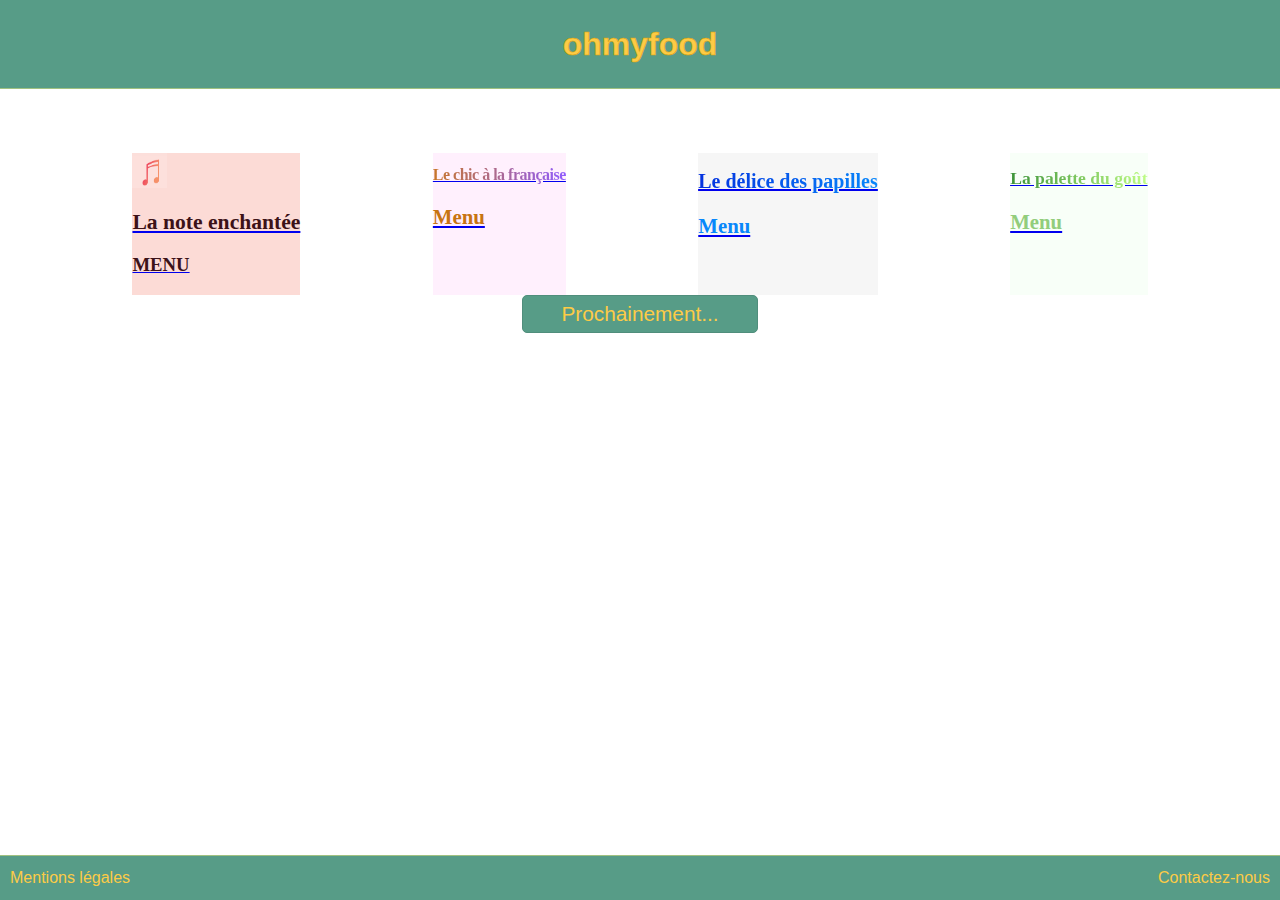
==== index.html @ 07c2ff70 "first step" ====
<!DOCTYPE html>
<html lang="fr">
    <head>
        <meta charset="UTF-8">
        <meta name="viewport" content="width=device-width, initial-scale=1.0">
        <link type="text/css" rel="stylesheet" href="sass/style.css">
        
        <link href="https://stackpath.bootstrapcdn.com/font-awesome/4.7.0/css/font-awesome.min.css" rel="stylesheet" integrity="sha384-wvfXpqpZZVQGK6TAh5PVlGOfQNHSoD2xbE+QkPxCAFlNEevoEH3Sl0sibVcOQVnN" crossorigin="anonymous">
    <link href="https://fonts.googleapis.com/css2?family=Roboto:wght@300&display=swap" rel="stylesheet">
        <link rel="icon" type="image/png" href="img/favicon.png"/>
        <title>ohmyfood</title>
    </head>
    <body>
         <!-- Header -->
        <header>
            <h1><a href="index.html">ohmyfood</a></h1>
        </header>
        <!-- Contenu de la page -->
        <main>
        <section class="menus">
             <!--   menu1   -->
            <article class="menu-la-note-enchantee">
                <a href="menu1.html">
                    <div class="informations">
                        <img src="img/menu.png" alt="Une note de musique">
                        <h2>La note enchantée</h2>
                        <h3>MENU</h3>
                    </div>
                </a>
            </article>
             <!--   menu2  -->
            <article class="menu-le-chic-a-la-francaise">
                <a href="menu2.html">
                    <div class="informations">
                        <h2>Le chic à la française</h2>
                        <h3>Menu</h3>
                    </div>
                </a>
            </article>
             <!--   menu3   -->
            <article class="menu-le-delice-des-papilles">
                <a href="menu3.html">
                    <div class="informations">
                        <h2>Le délice des papilles</h2>
                        <h3>Menu</h3>
                    </div>
                </a>
            </article>
             <!--   menu4   -->
            <article class="menu-la-palette-du-gout">
                <a href="menu4.html">
                    <div class="informations">
                        <h2>La palette du goût</h2>
                        <h3>Menu</h3>
                    </div>
                </a>
            </article>
        </section>
          <!--   prochainement  -->
        <section class="prochainement">
            <button>Prochainement<span id="span1">.</span><span id="span2">.</span><span id="span3">.</span></button>
        </section>
    </main>
     <!--   footer   -->
    <footer>
        <a href="mentions.html" target="_blank">Mentions légales</a>
        <a href="mailto:meriem@ohmyfood.com">Contactez-nous</a>
    </footer>
</body>
---- sass/style.css ----
@charset "UTF-8";
body {
  margin: 0;
  height: 100%;
}

header, footer {
  font-family: Helvetica;
  background-color: #579c87;
  color: #fdcb46;
}

header h1 {
  font-family: Helvetica;
  text-align: center;
  margin: 0;
  padding: 2% 0 2% 0;
  border-bottom: 0.5px solid #a1c181;
}

header h1 a {
  text-decoration: none;
  color: #fdcb46;
  -webkit-text-stroke: 0.5px;
  -webkit-text-stroke-color: #dba002;
}

/*menu page */
.menus {
  display: -webkit-box;
  display: -ms-flexbox;
  display: flex;
  -ms-flex-wrap: wrap;
      flex-wrap: wrap;
  -webkit-box-pack: space-evenly;
      -ms-flex-pack: space-evenly;
          justify-content: space-evenly;
  padding-top: 5%;
  margin: auto;
}

.menus .menu {
  width: 300px;
  height: 400px;
  position: relative;
  text-align: center;
  margin-bottom: 8%;
  -webkit-box-shadow: 0px 0px 8px 6px #e8e8e8;
          box-shadow: 0px 0px 8px 6px #e8e8e8;
}

.menus .menu a {
  text-decoration: none;
}

.menus .menu a .informations {
  width: 300px;
  height: 400px;
  font-size: 115%;
  -webkit-transition-property: opacity, -webkit-transform;
  transition-property: opacity, -webkit-transform;
  transition-property: transform, opacity;
  transition-property: transform, opacity, -webkit-transform;
  -webkit-transition-duration: 500ms;
          transition-duration: 500ms;
  -webkit-transition-delay: 700ms;
          transition-delay: 700ms;
  -webkit-transition-timing-function: linear;
          transition-timing-function: linear;
}

.menus .menu a .informations:hover {
  -webkit-transform: scale(1.3);
          transform: scale(1.3);
  opacity: 0.5;
}

.menus .menu a .informations h2, .menus .menu a .informations h3 {
  position: absolute;
  -webkit-transform: translateY(-50%);
          transform: translateY(-50%);
  width: 100%;
}

.menus .menu a .informations img {
  position: relative;
}

.menus .menu-la-note-enchantee {
  background-color: #fcdbd6;
}

.menus .menu-la-note-enchantee img {
  top: 32%;
  width: 35px;
  height: 35px;
}

.menus .menu-la-note-enchantee h2 {
  top: 42%;
  font-family: 'devonshire';
  font-size: 135%;
  color: #3c1218;
}

.menus .menu-la-note-enchantee h3 {
  top: 52%;
  font-family: 'segoe';
  color: #3c1218;
}

.menus .menu-le-chic-a-la-francaise {
  background-color: #fff0fd;
}

.menus .menu-le-chic-a-la-francaise h2 {
  top: 38%;
  font-family: 'croissant';
  font-size: 100%;
  color: #c77529;
  letter-spacing: -0.5px;
  background: -webkit-gradient(linear, left top, right top, from(#c77529), to(#8f5bfe));
  background: linear-gradient(to right, #c77529 0%, #8f5bfe 100%);
  -webkit-background-clip: text;
  -webkit-text-fill-color: transparent;
}

.menus .menu-le-chic-a-la-francaise h3 {
  top: 49%;
  font-size: 130%;
  font-family: 'charissil';
  color: #c77412;
}

.menus .menu-le-delice-des-papilles {
  background-color: #f6f6f6;
}

.menus .menu-le-delice-des-papilles h2 {
  top: 37%;
  font-family: 'parisienne';
  font-size: 125%;
  color: #0431df;
  background: -webkit-gradient(linear, left top, right top, from(#0431df), to(#0887fb));
  background: linear-gradient(to right, #0431df 0%, #0887fb 100%);
  -webkit-background-clip: text;
  -webkit-text-fill-color: transparent;
}

.menus .menu-le-delice-des-papilles h3 {
  top: 50%;
  font-size: 130%;
  font-family: 'comics';
  color: #0887fb;
}

.menus .menu-la-palette-du-gout {
  background-color: #f8fff8;
}

.menus .menu-la-palette-du-gout h2 {
  top: 37%;
  font-family: 'kaushan';
  font-size: 110%;
  color: #3d9339;
  background: -webkit-gradient(linear, left top, right top, from(#3d9339), to(#c0fd87));
  background: linear-gradient(to right, #3d9339 0%, #c0fd87 100%);
  -webkit-background-clip: text;
  -webkit-text-fill-color: transparent;
}

.menus .menu-la-palette-du-gout h3 {
  font-size: 130%;
  top: 50%;
  font-family: 'comics';
  color: #92cd7c;
}

.prochainement {
  text-align: center;
  margin-bottom: 8%;
}

.prochainement button {
  font-family: Helvetica;
  font-size: 130%;
  color: #fdcb46;
  background-color: #579c87;
  border-radius: 5px 5px 5px 5px;
  border: 0.5px solid #508e7c;
  padding: 0.5% 3% 0.5% 3%;
}

.prochainement button #span1 {
  -webkit-animation: apparition 1500ms infinite;
          animation: apparition 1500ms infinite;
}

.prochainement button #span2 {
  -webkit-animation: apparition 1600ms infinite;
          animation: apparition 1600ms infinite;
}

.prochainement button #span3 {
  -webkit-animation: apparition 1700ms infinite;
          animation: apparition 1700ms infinite;
}

@-webkit-keyframes apparition {
  0% {
    opacity: 0;
  }
  100% {
    opacity: 1;
  }
}

@keyframes apparition {
  0% {
    opacity: 0;
  }
  100% {
    opacity: 1;
  }
}

footer {
  position: fixed;
  left: 0;
  bottom: 0;
  width: 100%;
  display: -webkit-box;
  display: -ms-flexbox;
  display: flex;
  -webkit-box-pack: justify;
      -ms-flex-pack: justify;
          justify-content: space-between;
  border-top: 0.5px solid #a1c181;
}

footer a {
  margin-left: 10px;
  margin-right: 10px;
  margin: 1%;
  text-decoration: none;
  text-align: center;
  color: #fdcb46;
  display: inline-block;
  -webkit-animation: wiggle 1500ms infinite;
          animation: wiggle 1500ms infinite;
}

@-webkit-keyframes wiggle {
  0% {
    -webkit-transform: rotate(0deg);
            transform: rotate(0deg);
  }
  25% {
    -webkit-transform: rotate(4deg);
            transform: rotate(4deg);
  }
  50% {
    -webkit-transform: rotate(-4deg);
            transform: rotate(-4deg);
  }
  100% {
    -webkit-transform: rotate(0deg);
            transform: rotate(0deg);
  }
}

@keyframes wiggle {
  0% {
    -webkit-transform: rotate(0deg);
            transform: rotate(0deg);
  }
  25% {
    -webkit-transform: rotate(4deg);
            transform: rotate(4deg);
  }
  50% {
    -webkit-transform: rotate(-4deg);
            transform: rotate(-4deg);
  }
  100% {
    -webkit-transform: rotate(0deg);
            transform: rotate(0deg);
  }
}

.title {
  text-align: center;
  font-family: Helvetica;
  font-size: 155%;
}

/* les menus */
.menu {
  width: 650px;
  height: 100%;
  margin: auto;
  margin-bottom: 8%;
  padding-bottom: 5%;
  -webkit-box-shadow: 0px 0px 8px 6px #e8e8e8;
  box-shadow: 0px 0px 8px 6px #e8e8e8;
}

.menu .restaurant, .menu .titre, .menu .plat {
  display: -webkit-box;
  display: -ms-flexbox;
  display: flex;
  -webkit-box-align: center;
      -ms-flex-align: center;
          align-items: center;
}

.menu .restaurant {
  -webkit-box-orient: vertical;
  -webkit-box-direction: normal;
      -ms-flex-direction: column;
          flex-direction: column;
  -webkit-box-align: center;
      -ms-flex-align: center;
          align-items: center;
  font-weight: lighter;
}

.menu .restaurant h2 {
  font-weight: lighter;
  padding: 4% 0 4% 0;
  -webkit-margin-after: 0;
          margin-block-end: 0;
  text-align: center;
}

.menu .titre {
  -webkit-box-align: center;
      -ms-flex-align: center;
          align-items: center;
  -webkit-box-pack: justify;
      -ms-flex-pack: justify;
          justify-content: space-between;
  width: 90%;
  margin: auto;
}

.menu .titre h3 {
  background: linear-gradient(to top, rgba(0, 0, 0, 0.5) 0%, rgba(0, 0, 0, 0.5) 4px, transparent 5px) no-repeat;
  background-size: 0% 100%;
  -webkit-transition: background-size 1000ms 700ms ease-out;
  transition: background-size 1000ms 700ms ease-out;
  text-align: center;
}

.menu .titre h3:hover {
  background-size: 100% 100%;
}

.menu .titre .ligne {
  width: 150px;
}

.menu .plat {
  font-size: 105%;
  -webkit-box-orient: horizontal;
  -webkit-box-direction: normal;
      -ms-flex-direction: row;
          flex-direction: row;
  line-height: 1;
  width: 80%;
  margin: auto;
  -webkit-box-pack: justify;
      -ms-flex-pack: justify;
          justify-content: space-between;
  -webkit-box-align: baseline;
      -ms-flex-align: baseline;
          align-items: baseline;
}

.menu .plat .prix {
  font-weight: bold;
}

footer {
  position: fixed;
  left: 0;
  bottom: 0;
  width: 100%;
  display: -webkit-box;
  display: -ms-flexbox;
  display: flex;
  -webkit-box-pack: justify;
      -ms-flex-pack: justify;
          justify-content: space-between;
  background-color: #579c87;
  border-top: 0.5px solid #a1c181;
}

footer a {
  -webkit-margin-start: 10px;
          margin-inline-start: 10px;
  -webkit-margin-end: 10px;
          margin-inline-end: 10px;
  text-decoration: none;
  text-align: center;
  color: #fdcb46;
  display: inline-block;
  -webkit-animation: wiggle 1500ms infinite;
          animation: wiggle 1500ms infinite;
}

@keyframes wiggle {
  0% {
    -webkit-transform: rotate(0deg);
            transform: rotate(0deg);
  }
  25% {
    -webkit-transform: rotate(4deg);
            transform: rotate(4deg);
  }
  50% {
    -webkit-transform: rotate(-4deg);
            transform: rotate(-4deg);
  }
  100% {
    -webkit-transform: rotate(0deg);
            transform: rotate(0deg);
  }
}

/* Menu "La note enchantée" */
.menu-la-note-enchantee {
  color: #3d1319;
  background-color: #fcdfdb;
}

.restaurant-la-note-enchantee {
  padding-top: 5%;
  text-align: center;
}

.restaurant-informations-la-note-enchantee {
  font-family: 'devonshire';
  margin-top: 5px;
  font-size: 250%;
  -webkit-margin-after: 0;
          margin-block-end: 0;
}

.h3-la-note-enchantee {
  font-family: 'comics';
}

.plat-la-note-enchantee {
  font-family: "comics";
}

img {
  width: 50px;
  height: 50px;
}

#signature {
  display: -webkit-box;
  display: -ms-flexbox;
  display: flex;
  -webkit-box-align: center;
      -ms-flex-align: center;
          align-items: center;
  -webkit-box-pack: center;
      -ms-flex-pack: center;
          justify-content: center;
  padding: 1%;
}

#signature p {
  font-family: 'devonshire';
  font-size: 150%;
  padding-left: 2%;
}

/* Menu "Le chic à la française" */
.menu-le-chic-a-la-francaise {
  background-color: #fff5fe;
}

.le-chic-a-la-francaise {
  font-family: 'croissant';
  font-size: 200%;
  color: #c77529;
  background: -webkit-gradient(linear, left top, right top, from(#c77529), to(#8f5bfe));
  background: linear-gradient(to right, #c77529 0%, #8f5bfe 100%);
  -webkit-background-clip: text;
  -webkit-text-fill-color: transparent;
}

.entrees-le-chic-a-la-francaise, .repas-le-chic-a-la-francaise, .desserts-le-chic-a-la-francaise {
  padding-bottom: 5%;
}

.h3-le-chic-a-la-francaise, .plat-le-chic-a-la-francaise {
  font-family: 'cultura';
}

.entrees-le-chic-a-la-francaise {
  color: #ce782d;
}

.repas-le-chic-a-la-francaise {
  color: #a86698;
}

.desserts-le-chic-a-la-francaise {
  color: #6b56a3;
}
/*# sourceMappingURL=style.css.map */
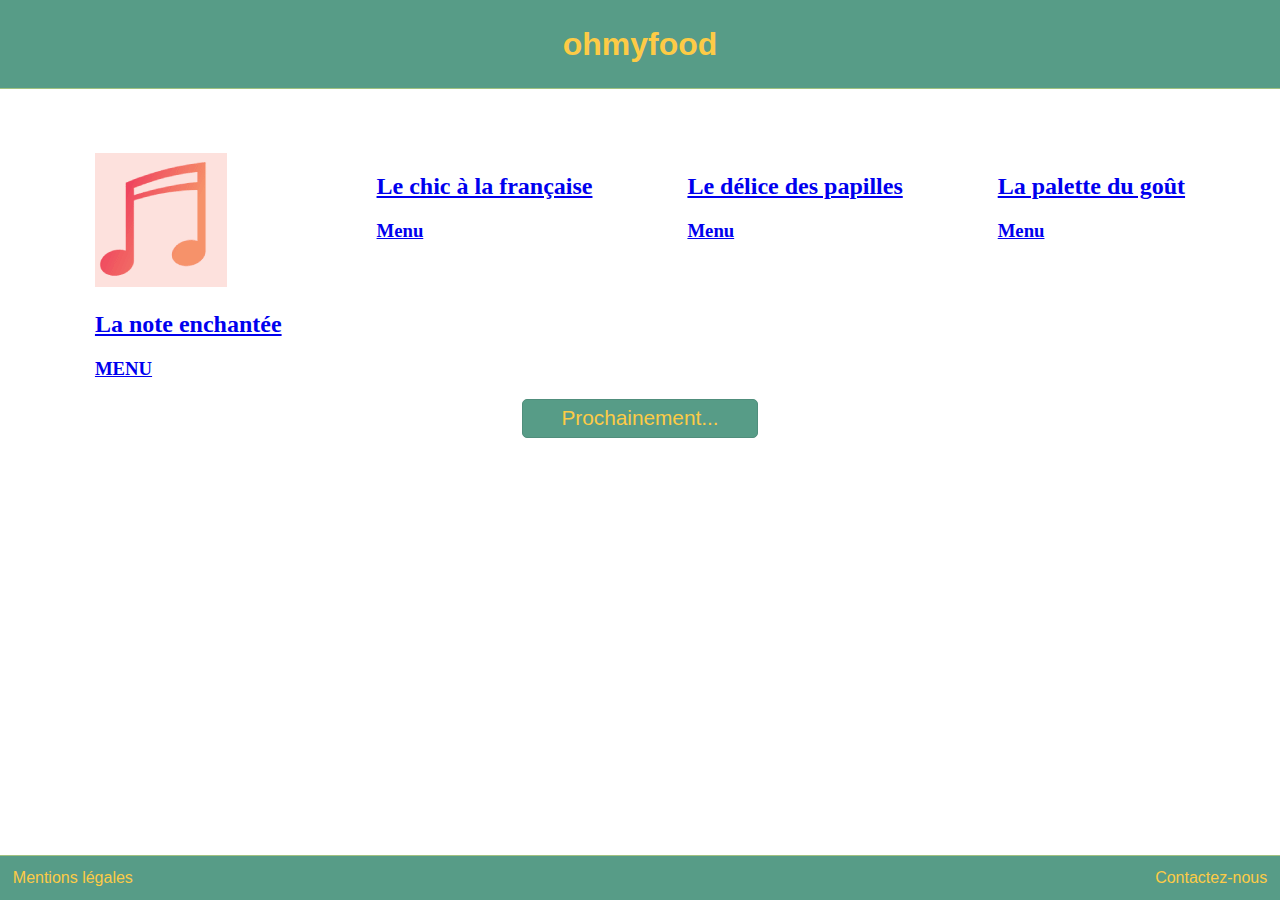
==== commit 5f77685c: "modification general" ====
--- a/index.html
+++ b/index.html
@@ -6,10 +6,13 @@
         <link type="text/css" rel="stylesheet" href="sass/style.css">
         
         <link href="https://stackpath.bootstrapcdn.com/font-awesome/4.7.0/css/font-awesome.min.css" rel="stylesheet" integrity="sha384-wvfXpqpZZVQGK6TAh5PVlGOfQNHSoD2xbE+QkPxCAFlNEevoEH3Sl0sibVcOQVnN" crossorigin="anonymous">
-    <link href="https://fonts.googleapis.com/css2?family=Roboto:wght@300&display=swap" rel="stylesheet">
+        <link href="https://fonts.googleapis.com/css2?family=Roboto:wght@300&display=swap" rel="stylesheet">
+        
         <link rel="icon" type="image/png" href="img/favicon.png"/>
+
         <title>ohmyfood</title>
     </head>
+
     <body>
          <!-- Header -->
         <header>
@@ -17,49 +20,50 @@
         </header>
         <!-- Contenu de la page -->
         <main>
-        <section class="menus">
+        <div class="container">
              <!--   menu1   -->
-            <article class="menu-la-note-enchantee">
+            <section class="carte-menu-la-note-enchantee">
                 <a href="menu1.html">
-                    <div class="informations">
-                        <img src="img/menu.png" alt="Une note de musique">
+                    <div class="container-menu-contenu">
+                        <img src="img/note.png" alt="Une note de musique">
                         <h2>La note enchantée</h2>
                         <h3>MENU</h3>
                     </div>
                 </a>
-            </article>
+            </section>
              <!--   menu2  -->
-            <article class="menu-le-chic-a-la-francaise">
+            <section class="carte-menu-le-chic-a-la-francaise">
                 <a href="menu2.html">
-                    <div class="informations">
+                    <div class="container-menu-contenu">
                         <h2>Le chic à la française</h2>
                         <h3>Menu</h3>
                     </div>
                 </a>
-            </article>
+            </section>
              <!--   menu3   -->
-            <article class="menu-le-delice-des-papilles">
+            <section class="carte-menu-le-delice-des-papilles">
                 <a href="menu3.html">
-                    <div class="informations">
+                    <div class="container-menu-contenu">
                         <h2>Le délice des papilles</h2>
                         <h3>Menu</h3>
                     </div>
                 </a>
-            </article>
+            </section>
              <!--   menu4   -->
-            <article class="menu-la-palette-du-gout">
+            <section class="carte-menu-la-palette-du-gout">
                 <a href="menu4.html">
-                    <div class="informations">
+                    <div class="container-menu-contenu">
                         <h2>La palette du goût</h2>
                         <h3>Menu</h3>
                     </div>
                 </a>
-            </article>
-        </section>
+            </section>
+        </div>
+        
           <!--   prochainement  -->
-        <section class="prochainement">
+        <div class="prochainement">
             <button>Prochainement<span id="span1">.</span><span id="span2">.</span><span id="span3">.</span></button>
-        </section>
+        </div>
     </main>
      <!--   footer   -->
     <footer>
--- a/sass/style.css
+++ b/sass/style.css
@@ -1,4 +1,3 @@
-@charset "UTF-8";
 body {
   margin: 0;
   height: 100%;
@@ -21,12 +20,9 @@
 header h1 a {
   text-decoration: none;
   color: #fdcb46;
-  -webkit-text-stroke: 0.5px;
-  -webkit-text-stroke-color: #dba002;
-}
-
-/*menu page */
-.menus {
+}
+
+.container {
   display: -webkit-box;
   display: -ms-flexbox;
   display: flex;
@@ -39,7 +35,7 @@
   margin: auto;
 }
 
-.menus .menu {
+.container .carte-menu {
   width: 300px;
   height: 400px;
   position: relative;
@@ -49,11 +45,11 @@
           box-shadow: 0px 0px 8px 6px #e8e8e8;
 }
 
-.menus .menu a {
+.container .carte-menu a {
   text-decoration: none;
 }
 
-.menus .menu a .informations {
+.container .carte-menu a .container-menu-contenu {
   width: 300px;
   height: 400px;
   font-size: 115%;
@@ -69,51 +65,51 @@
           transition-timing-function: linear;
 }
 
-.menus .menu a .informations:hover {
+.container .carte-menu a .container-menu-contenu:hover {
   -webkit-transform: scale(1.3);
           transform: scale(1.3);
   opacity: 0.5;
 }
 
-.menus .menu a .informations h2, .menus .menu a .informations h3 {
+.container .carte-menu a .container-menu-contenu h2, .container .carte-menu a .container-menu-contenu h3 {
   position: absolute;
   -webkit-transform: translateY(-50%);
           transform: translateY(-50%);
   width: 100%;
 }
 
-.menus .menu a .informations img {
+.container .carte-menu a .container-menu-contenu img {
   position: relative;
 }
 
-.menus .menu-la-note-enchantee {
+.container .la-note-enchantee {
   background-color: #fcdbd6;
 }
 
-.menus .menu-la-note-enchantee img {
+.container .la-note-enchantee img {
   top: 32%;
   width: 35px;
   height: 35px;
 }
 
-.menus .menu-la-note-enchantee h2 {
+.container .la-note-enchantee h2 {
   top: 42%;
   font-family: 'devonshire';
   font-size: 135%;
   color: #3c1218;
 }
 
-.menus .menu-la-note-enchantee h3 {
+.container .la-note-enchantee h3 {
   top: 52%;
   font-family: 'segoe';
   color: #3c1218;
 }
 
-.menus .menu-le-chic-a-la-francaise {
+.container .le-chic-a-la-francaise {
   background-color: #fff0fd;
 }
 
-.menus .menu-le-chic-a-la-francaise h2 {
+.container .le-chic-a-la-francaise h2 {
   top: 38%;
   font-family: 'croissant';
   font-size: 100%;
@@ -125,18 +121,18 @@
   -webkit-text-fill-color: transparent;
 }
 
-.menus .menu-le-chic-a-la-francaise h3 {
+.container .le-chic-a-la-francaise h3 {
   top: 49%;
   font-size: 130%;
   font-family: 'charissil';
   color: #c77412;
 }
 
-.menus .menu-le-delice-des-papilles {
+.container .le-delice-des-papilles {
   background-color: #f6f6f6;
 }
 
-.menus .menu-le-delice-des-papilles h2 {
+.container .le-delice-des-papilles h2 {
   top: 37%;
   font-family: 'parisienne';
   font-size: 125%;
@@ -147,18 +143,18 @@
   -webkit-text-fill-color: transparent;
 }
 
-.menus .menu-le-delice-des-papilles h3 {
+.container .le-delice-des-papilles h3 {
   top: 50%;
   font-size: 130%;
   font-family: 'comics';
   color: #0887fb;
 }
 
-.menus .menu-la-palette-du-gout {
+.container .la-palette-du-gout {
   background-color: #f8fff8;
 }
 
-.menus .menu-la-palette-du-gout h2 {
+.container .la-palette-du-gout h2 {
   top: 37%;
   font-family: 'kaushan';
   font-size: 110%;
@@ -169,7 +165,7 @@
   -webkit-text-fill-color: transparent;
 }
 
-.menus .menu-la-palette-du-gout h3 {
+.container .la-palette-du-gout h3 {
   font-size: 130%;
   top: 50%;
   font-family: 'comics';
@@ -288,229 +284,75 @@
   }
 }
 
-.title {
-  text-align: center;
-  font-family: Helvetica;
-  font-size: 155%;
-}
-
-/* les menus */
-.menu {
-  width: 650px;
-  height: 100%;
-  margin: auto;
-  margin-bottom: 8%;
-  padding-bottom: 5%;
-  -webkit-box-shadow: 0px 0px 8px 6px #e8e8e8;
-  box-shadow: 0px 0px 8px 6px #e8e8e8;
-}
-
-.menu .restaurant, .menu .titre, .menu .plat {
-  display: -webkit-box;
-  display: -ms-flexbox;
-  display: flex;
-  -webkit-box-align: center;
-      -ms-flex-align: center;
-          align-items: center;
-}
-
-.menu .restaurant {
-  -webkit-box-orient: vertical;
-  -webkit-box-direction: normal;
-      -ms-flex-direction: column;
-          flex-direction: column;
-  -webkit-box-align: center;
-      -ms-flex-align: center;
-          align-items: center;
-  font-weight: lighter;
-}
-
-.menu .restaurant h2 {
-  font-weight: lighter;
-  padding: 4% 0 4% 0;
-  -webkit-margin-after: 0;
-          margin-block-end: 0;
-  text-align: center;
-}
-
-.menu .titre {
-  -webkit-box-align: center;
-      -ms-flex-align: center;
-          align-items: center;
-  -webkit-box-pack: justify;
-      -ms-flex-pack: justify;
-          justify-content: space-between;
-  width: 90%;
-  margin: auto;
-}
-
-.menu .titre h3 {
-  background: linear-gradient(to top, rgba(0, 0, 0, 0.5) 0%, rgba(0, 0, 0, 0.5) 4px, transparent 5px) no-repeat;
-  background-size: 0% 100%;
-  -webkit-transition: background-size 1000ms 700ms ease-out;
-  transition: background-size 1000ms 700ms ease-out;
-  text-align: center;
-}
-
-.menu .titre h3:hover {
-  background-size: 100% 100%;
-}
-
-.menu .titre .ligne {
-  width: 150px;
-}
-
-.menu .plat {
-  font-size: 105%;
-  -webkit-box-orient: horizontal;
-  -webkit-box-direction: normal;
-      -ms-flex-direction: row;
-          flex-direction: row;
-  line-height: 1;
-  width: 80%;
-  margin: auto;
-  -webkit-box-pack: justify;
-      -ms-flex-pack: justify;
-          justify-content: space-between;
-  -webkit-box-align: baseline;
-      -ms-flex-align: baseline;
-          align-items: baseline;
-}
-
-.menu .plat .prix {
-  font-weight: bold;
-}
-
-footer {
-  position: fixed;
-  left: 0;
-  bottom: 0;
-  width: 100%;
-  display: -webkit-box;
-  display: -ms-flexbox;
-  display: flex;
-  -webkit-box-pack: justify;
-      -ms-flex-pack: justify;
-          justify-content: space-between;
-  background-color: #579c87;
-  border-top: 0.5px solid #a1c181;
-}
-
-footer a {
-  -webkit-margin-start: 10px;
-          margin-inline-start: 10px;
-  -webkit-margin-end: 10px;
-          margin-inline-end: 10px;
-  text-decoration: none;
-  text-align: center;
-  color: #fdcb46;
-  display: inline-block;
-  -webkit-animation: wiggle 1500ms infinite;
-          animation: wiggle 1500ms infinite;
-}
-
-@keyframes wiggle {
-  0% {
-    -webkit-transform: rotate(0deg);
-            transform: rotate(0deg);
-  }
-  25% {
-    -webkit-transform: rotate(4deg);
-            transform: rotate(4deg);
-  }
-  50% {
-    -webkit-transform: rotate(-4deg);
-            transform: rotate(-4deg);
-  }
-  100% {
-    -webkit-transform: rotate(0deg);
-            transform: rotate(0deg);
-  }
-}
-
-/* Menu "La note enchantée" */
-.menu-la-note-enchantee {
-  color: #3d1319;
-  background-color: #fcdfdb;
-}
-
-.restaurant-la-note-enchantee {
-  padding-top: 5%;
-  text-align: center;
-}
-
-.restaurant-informations-la-note-enchantee {
+@media (min-width: 1100px) and (max-width: 1250px) {
+  .container {
+    width: 60%;
+  }
+  .prochainement {
+    margin-bottom: 10%;
+  }
+}
+
+@media (max-width: 1109px) {
+  .container {
+    width: 80%;
+  }
+  .prochainement {
+    margin-bottom: 10%;
+  }
+}
+
+@media (max-width: 750px) {
+  .container {
+    width: 50%;
+  }
+  .prochainement {
+    margin-bottom: 10%;
+  }
+  .container-carte-menu-la-note-enchantee, .container-carte-menu-le-chic-a-la-francaise, .container-carte-menu-le-delice-des-papilles, .container-carte-menu-la-palette-du-gout {
+    margin: 7% 0 7% 0;
+  }
+}
+
+@font-face {
   font-family: 'devonshire';
-  margin-top: 5px;
-  font-size: 250%;
-  -webkit-margin-after: 0;
-          margin-block-end: 0;
-}
-
-.h3-la-note-enchantee {
+  src: url("../fonts/devonshire/Fonts/devonshire-regular-webfont.woff") format("woff");
+  src: url("../fonts/devonshire/Fonts/devonshire-regular-webfont.woff2") format("woff2");
+}
+
+@font-face {
+  font-family: 'croissant';
+  src: url("../fonts/croissant/Fonts/croissantone-regular-webfont.woff") format("woff");
+  src: url("../fonts/croissant/Fonts/croissantone-regular-webfont.woff2") format("woff2");
+}
+
+@font-face {
+  font-family: 'kaushan';
+  src: url("../fonts/kaushan/Fonts/kaushanscript-regular-webfont.woff") format("woff");
+  src: url("../fonts/kaushan/Fonts/kaushanscript-regular-webfont.woff2") format("woff2");
+}
+
+@font-face {
+  font-family: 'parisienne';
+  src: url("../fonts/parisienne/parisienne-regular-webfont.woff") format("woff");
+  src: url("../fonts/parisienne/parisienne-regular-webfont.woff2") format("woff2");
+}
+
+@font-face {
+  font-family: 'charissil';
+  src: url("../fonts/charissil/Fonts/charissil-b-webfont.woff") format("woff");
+  src: url("../fonts/charissil/Fonts/charissil-b-webfont.woff2") format("woff2");
+}
+
+@font-face {
   font-family: 'comics';
-}
-
-.plat-la-note-enchantee {
-  font-family: "comics";
-}
-
-img {
-  width: 50px;
-  height: 50px;
-}
-
-#signature {
-  display: -webkit-box;
-  display: -ms-flexbox;
-  display: flex;
-  -webkit-box-align: center;
-      -ms-flex-align: center;
-          align-items: center;
-  -webkit-box-pack: center;
-      -ms-flex-pack: center;
-          justify-content: center;
-  padding: 1%;
-}
-
-#signature p {
-  font-family: 'devonshire';
-  font-size: 150%;
-  padding-left: 2%;
-}
-
-/* Menu "Le chic à la française" */
-.menu-le-chic-a-la-francaise {
-  background-color: #fff5fe;
-}
-
-.le-chic-a-la-francaise {
-  font-family: 'croissant';
-  font-size: 200%;
-  color: #c77529;
-  background: -webkit-gradient(linear, left top, right top, from(#c77529), to(#8f5bfe));
-  background: linear-gradient(to right, #c77529 0%, #8f5bfe 100%);
-  -webkit-background-clip: text;
-  -webkit-text-fill-color: transparent;
-}
-
-.entrees-le-chic-a-la-francaise, .repas-le-chic-a-la-francaise, .desserts-le-chic-a-la-francaise {
-  padding-bottom: 5%;
-}
-
-.h3-le-chic-a-la-francaise, .plat-le-chic-a-la-francaise {
-  font-family: 'cultura';
-}
-
-.entrees-le-chic-a-la-francaise {
-  color: #ce782d;
-}
-
-.repas-le-chic-a-la-francaise {
-  color: #a86698;
-}
-
-.desserts-le-chic-a-la-francaise {
-  color: #6b56a3;
+  src: url("../fonts/comics/Fonts/typo_comics_light_demo-webfont.woff") format("woff");
+  src: url("../fonts/comics/Fonts/typo_comics_light_demo-webfont.woff2") format("woff2");
+}
+
+@font-face {
+  font-family: 'segoe';
+  src: url("../fonts/segoe/segoe.woff") format("woff");
+  src: url("../fonts/segoe/segoe.woff2") format("woff2");
 }
 /*# sourceMappingURL=style.css.map */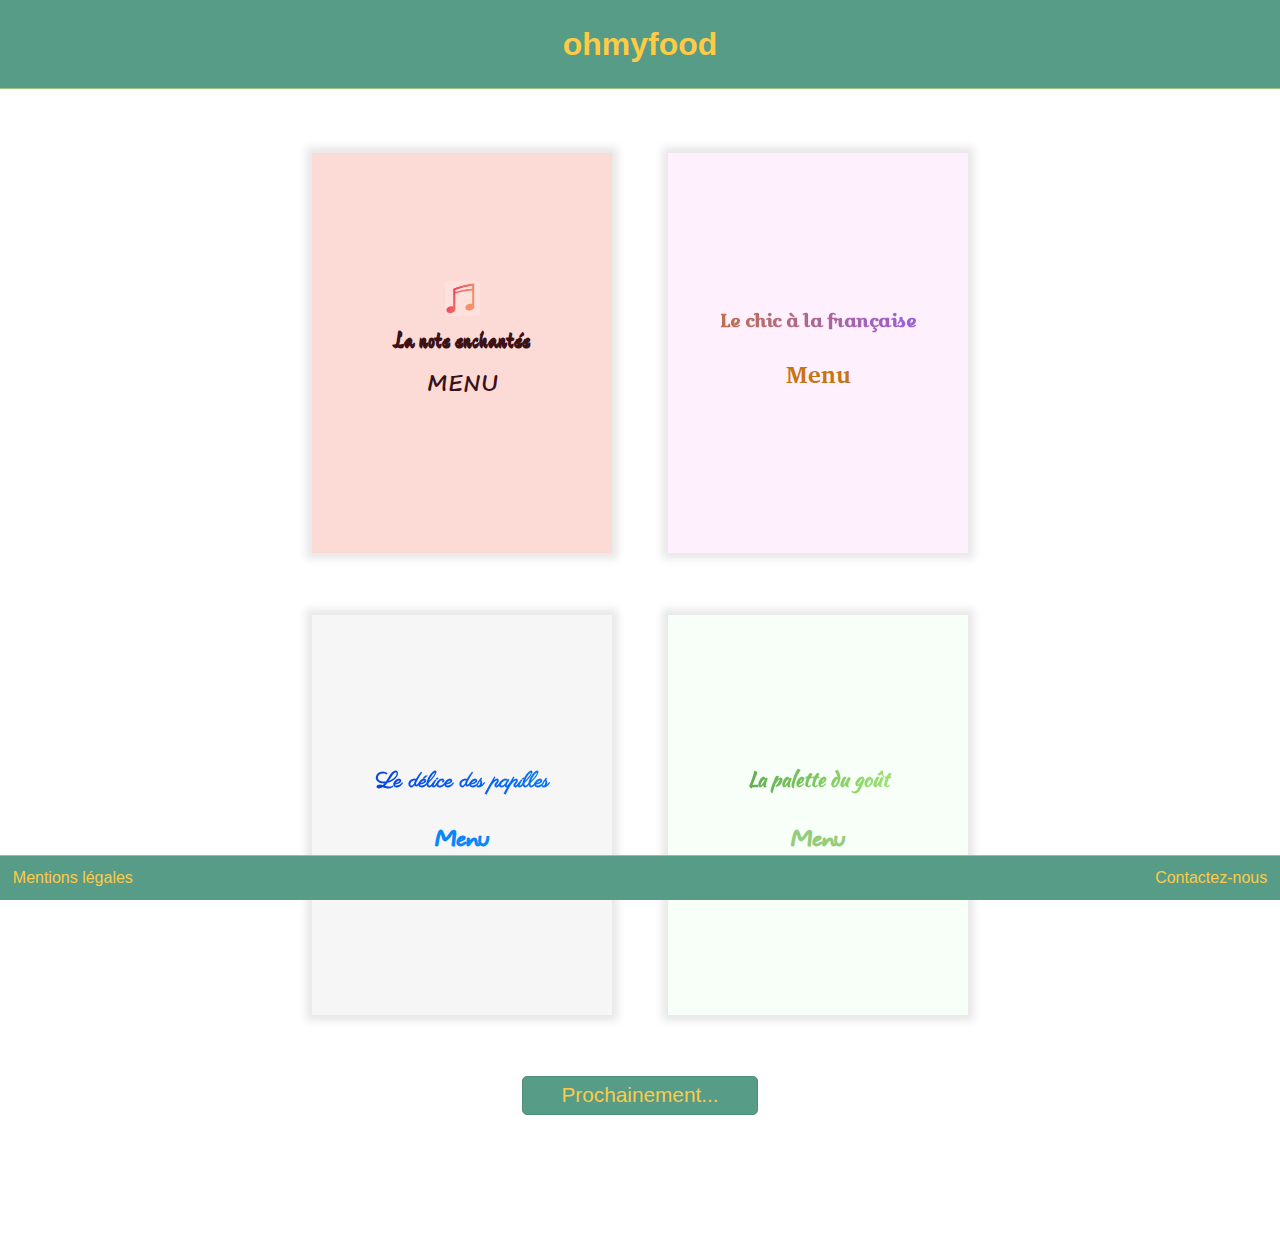
==== commit 05aa87d0: "mise en page HTML&CSS" ====
--- a/index.html
+++ b/index.html
@@ -4,11 +4,7 @@
         <meta charset="UTF-8">
         <meta name="viewport" content="width=device-width, initial-scale=1.0">
         <link type="text/css" rel="stylesheet" href="sass/style.css">
-        
-        <link href="https://stackpath.bootstrapcdn.com/font-awesome/4.7.0/css/font-awesome.min.css" rel="stylesheet" integrity="sha384-wvfXpqpZZVQGK6TAh5PVlGOfQNHSoD2xbE+QkPxCAFlNEevoEH3Sl0sibVcOQVnN" crossorigin="anonymous">
-        <link href="https://fonts.googleapis.com/css2?family=Roboto:wght@300&display=swap" rel="stylesheet">
-        
-        <link rel="icon" type="image/png" href="img/favicon.png"/>
+         <link rel="icon" type="image/png" href="img/favicon.png"/>
 
         <title>ohmyfood</title>
     </head>
@@ -22,7 +18,7 @@
         <main>
         <div class="container">
              <!--   menu1   -->
-            <section class="carte-menu-la-note-enchantee">
+            <section class="carte-menu la-note-enchantee">
                 <a href="menu1.html">
                     <div class="container-menu-contenu">
                         <img src="img/note.png" alt="Une note de musique">
@@ -32,7 +28,7 @@
                 </a>
             </section>
              <!--   menu2  -->
-            <section class="carte-menu-le-chic-a-la-francaise">
+            <section class="carte-menu le-chic-a-la-francaise">
                 <a href="menu2.html">
                     <div class="container-menu-contenu">
                         <h2>Le chic à la française</h2>
@@ -41,7 +37,7 @@
                 </a>
             </section>
              <!--   menu3   -->
-            <section class="carte-menu-le-delice-des-papilles">
+            <section class="carte-menu le-delice-des-papilles">
                 <a href="menu3.html">
                     <div class="container-menu-contenu">
                         <h2>Le délice des papilles</h2>
@@ -50,7 +46,7 @@
                 </a>
             </section>
              <!--   menu4   -->
-            <section class="carte-menu-la-palette-du-gout">
+            <section class="carte-menu la-palette-du-gout">
                 <a href="menu4.html">
                     <div class="container-menu-contenu">
                         <h2>La palette du goût</h2>
--- a/sass/style.css
+++ b/sass/style.css
@@ -284,7 +284,7 @@
   }
 }
 
-@media (min-width: 1100px) and (max-width: 1250px) {
+@media (min-width: 1100px) and (max-width: 3000px) {
   .container {
     width: 60%;
   }
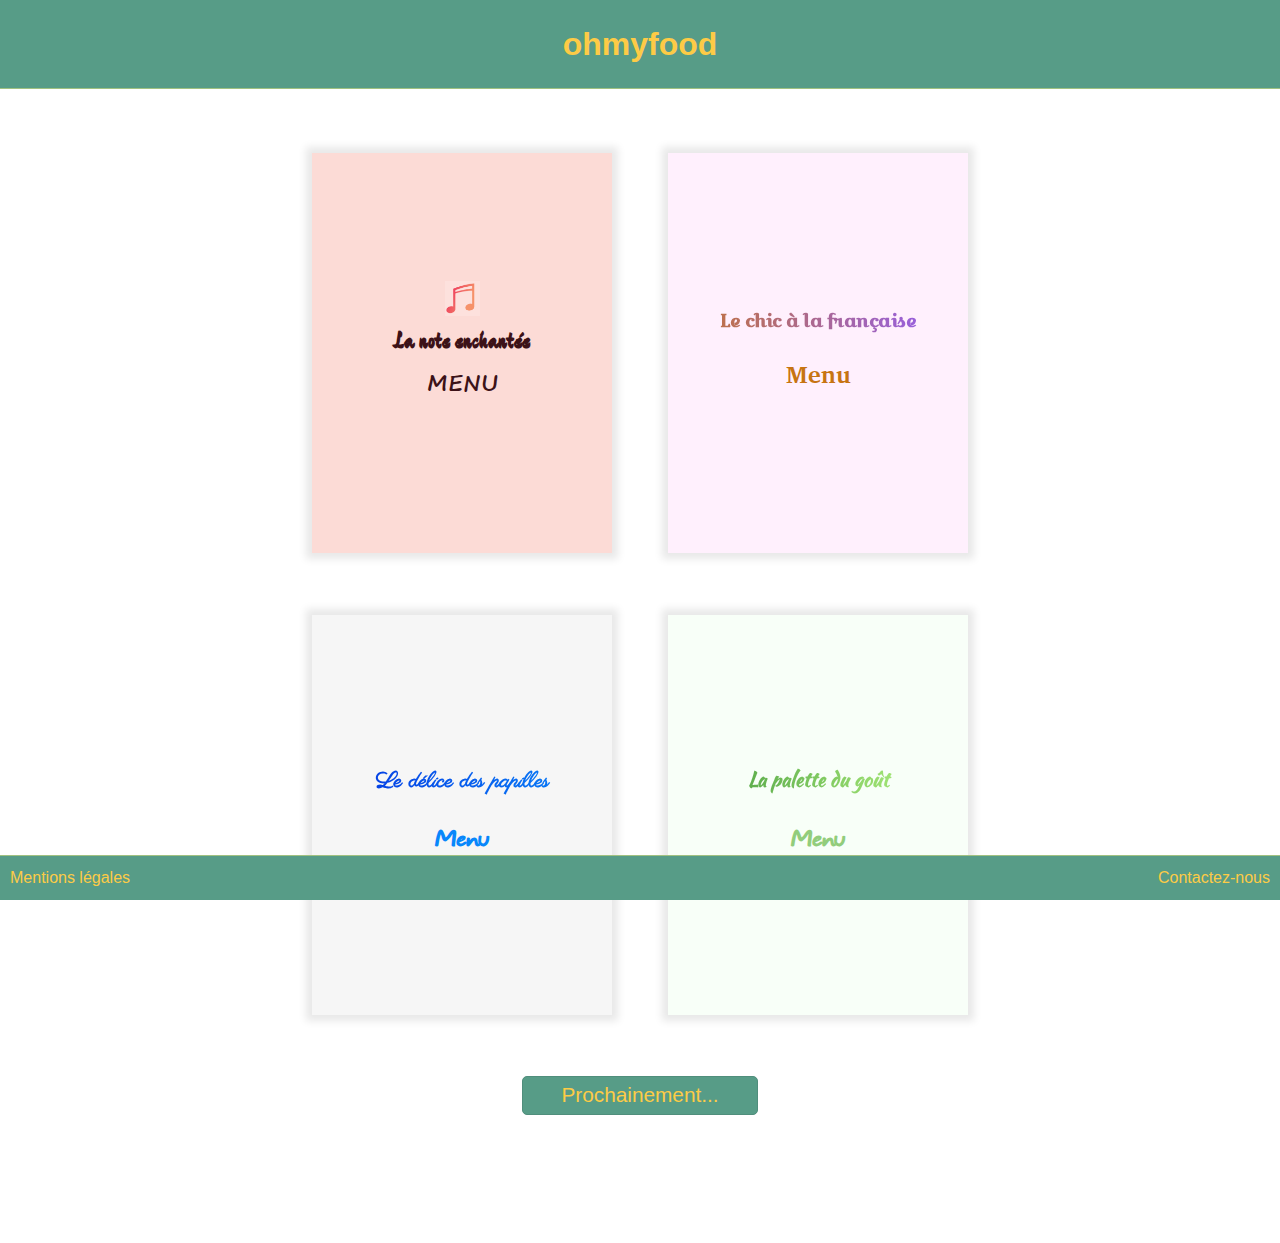
==== commit eab3326f: "organisation scss" ====
--- a/index.html
+++ b/index.html
@@ -3,7 +3,7 @@
     <head>
         <meta charset="UTF-8">
         <meta name="viewport" content="width=device-width, initial-scale=1.0">
-        <link type="text/css" rel="stylesheet" href="sass/style.css">
+        <link type="text/css" rel="stylesheet" href="sass/menu.css">
          <link rel="icon" type="image/png" href="img/favicon.png"/>
 
         <title>ohmyfood</title>
--- a/sass/menu.css
+++ b/sass/menu.css
@@ -0,0 +1,699 @@
+@charset "UTF-8";
+body {
+  margin: 0;
+  height: 100%;
+}
+
+header, footer {
+  font-family: Helvetica;
+  background-color: #579c87;
+  color: #fdcb46;
+}
+
+header h1 {
+  font-family: Helvetica;
+  text-align: center;
+  margin: 0;
+  padding: 2% 0 2% 0;
+  border-bottom: 0.5px solid #a1c181;
+}
+
+header h1 a {
+  text-decoration: none;
+  color: #fdcb46;
+}
+
+.container {
+  display: -webkit-box;
+  display: -ms-flexbox;
+  display: flex;
+  -ms-flex-wrap: wrap;
+      flex-wrap: wrap;
+  -webkit-box-pack: space-evenly;
+      -ms-flex-pack: space-evenly;
+          justify-content: space-evenly;
+  padding-top: 5%;
+  margin: auto;
+}
+
+.container .carte-menu {
+  width: 300px;
+  height: 400px;
+  position: relative;
+  text-align: center;
+  margin-bottom: 8%;
+  -webkit-box-shadow: 0px 0px 8px 6px #e8e8e8;
+          box-shadow: 0px 0px 8px 6px #e8e8e8;
+}
+
+.container .carte-menu a {
+  text-decoration: none;
+}
+
+.container .carte-menu a .container-menu-contenu {
+  width: 300px;
+  height: 400px;
+  font-size: 115%;
+  -webkit-transition-property: opacity, -webkit-transform;
+  transition-property: opacity, -webkit-transform;
+  transition-property: transform, opacity;
+  transition-property: transform, opacity, -webkit-transform;
+  -webkit-transition-duration: 500ms;
+          transition-duration: 500ms;
+  -webkit-transition-delay: 700ms;
+          transition-delay: 700ms;
+  -webkit-transition-timing-function: linear;
+          transition-timing-function: linear;
+}
+
+.container .carte-menu a .container-menu-contenu:hover {
+  -webkit-transform: scale(1.3);
+          transform: scale(1.3);
+  opacity: 0.5;
+}
+
+.container .carte-menu a .container-menu-contenu h2, .container .carte-menu a .container-menu-contenu h3 {
+  position: absolute;
+  -webkit-transform: translateY(-50%);
+          transform: translateY(-50%);
+  width: 100%;
+}
+
+.container .carte-menu a .container-menu-contenu img {
+  position: relative;
+}
+
+.container .la-note-enchantee {
+  background-color: #fcdbd6;
+}
+
+.container .la-note-enchantee img {
+  top: 32%;
+  width: 35px;
+  height: 35px;
+}
+
+.container .la-note-enchantee h2 {
+  top: 42%;
+  font-family: 'devonshire';
+  font-size: 135%;
+  color: #3c1218;
+}
+
+.container .la-note-enchantee h3 {
+  top: 52%;
+  font-family: 'segoe';
+  color: #3c1218;
+}
+
+.container .le-chic-a-la-francaise {
+  background-color: #fff0fd;
+}
+
+.container .le-chic-a-la-francaise h2 {
+  top: 38%;
+  font-family: 'croissant';
+  font-size: 100%;
+  color: #c77529;
+  letter-spacing: -0.5px;
+  background: -webkit-gradient(linear, left top, right top, from(#c77529), to(#8f5bfe));
+  background: linear-gradient(to right, #c77529 0%, #8f5bfe 100%);
+  -webkit-background-clip: text;
+  -webkit-text-fill-color: transparent;
+}
+
+.container .le-chic-a-la-francaise h3 {
+  top: 49%;
+  font-size: 130%;
+  font-family: 'charissil';
+  color: #c77412;
+}
+
+.container .le-delice-des-papilles {
+  background-color: #f6f6f6;
+}
+
+.container .le-delice-des-papilles h2 {
+  top: 37%;
+  font-family: 'parisienne';
+  font-size: 125%;
+  color: #0431df;
+  background: -webkit-gradient(linear, left top, right top, from(#0431df), to(#0887fb));
+  background: linear-gradient(to right, #0431df 0%, #0887fb 100%);
+  -webkit-background-clip: text;
+  -webkit-text-fill-color: transparent;
+}
+
+.container .le-delice-des-papilles h3 {
+  top: 50%;
+  font-size: 130%;
+  font-family: 'comics';
+  color: #0887fb;
+}
+
+.container .la-palette-du-gout {
+  background-color: #f8fff8;
+}
+
+.container .la-palette-du-gout h2 {
+  top: 37%;
+  font-family: 'kaushan';
+  font-size: 110%;
+  color: #3d9339;
+  background: -webkit-gradient(linear, left top, right top, from(#3d9339), to(#c0fd87));
+  background: linear-gradient(to right, #3d9339 0%, #c0fd87 100%);
+  -webkit-background-clip: text;
+  -webkit-text-fill-color: transparent;
+}
+
+.container .la-palette-du-gout h3 {
+  font-size: 130%;
+  top: 50%;
+  font-family: 'comics';
+  color: #92cd7c;
+}
+
+.prochainement {
+  text-align: center;
+  margin-bottom: 8%;
+}
+
+.prochainement button {
+  font-family: Helvetica;
+  font-size: 130%;
+  color: #fdcb46;
+  background-color: #579c87;
+  border-radius: 5px 5px 5px 5px;
+  border: 0.5px solid #508e7c;
+  padding: 0.5% 3% 0.5% 3%;
+}
+
+.prochainement button #span1 {
+  -webkit-animation: apparition 1500ms infinite;
+          animation: apparition 1500ms infinite;
+}
+
+.prochainement button #span2 {
+  -webkit-animation: apparition 1600ms infinite;
+          animation: apparition 1600ms infinite;
+}
+
+.prochainement button #span3 {
+  -webkit-animation: apparition 1700ms infinite;
+          animation: apparition 1700ms infinite;
+}
+
+@-webkit-keyframes apparition {
+  0% {
+    opacity: 0;
+  }
+  100% {
+    opacity: 1;
+  }
+}
+
+@keyframes apparition {
+  0% {
+    opacity: 0;
+  }
+  100% {
+    opacity: 1;
+  }
+}
+
+footer {
+  position: fixed;
+  left: 0;
+  bottom: 0;
+  width: 100%;
+  display: -webkit-box;
+  display: -ms-flexbox;
+  display: flex;
+  -webkit-box-pack: justify;
+      -ms-flex-pack: justify;
+          justify-content: space-between;
+  border-top: 0.5px solid #a1c181;
+}
+
+footer a {
+  margin-left: 10px;
+  margin-right: 10px;
+  margin: 1%;
+  text-decoration: none;
+  text-align: center;
+  color: #fdcb46;
+  display: inline-block;
+  -webkit-animation: wiggle 1500ms infinite;
+          animation: wiggle 1500ms infinite;
+}
+
+@-webkit-keyframes wiggle {
+  0% {
+    -webkit-transform: rotate(0deg);
+            transform: rotate(0deg);
+  }
+  25% {
+    -webkit-transform: rotate(4deg);
+            transform: rotate(4deg);
+  }
+  50% {
+    -webkit-transform: rotate(-4deg);
+            transform: rotate(-4deg);
+  }
+  100% {
+    -webkit-transform: rotate(0deg);
+            transform: rotate(0deg);
+  }
+}
+
+@keyframes wiggle {
+  0% {
+    -webkit-transform: rotate(0deg);
+            transform: rotate(0deg);
+  }
+  25% {
+    -webkit-transform: rotate(4deg);
+            transform: rotate(4deg);
+  }
+  50% {
+    -webkit-transform: rotate(-4deg);
+            transform: rotate(-4deg);
+  }
+  100% {
+    -webkit-transform: rotate(0deg);
+            transform: rotate(0deg);
+  }
+}
+
+@media (min-width: 1100px) and (max-width: 3000px) {
+  .container {
+    width: 60%;
+  }
+  .prochainement {
+    margin-bottom: 10%;
+  }
+}
+
+@media (max-width: 1109px) {
+  .container {
+    width: 80%;
+  }
+  .prochainement {
+    margin-bottom: 10%;
+  }
+}
+
+@media (max-width: 750px) {
+  .container {
+    width: 50%;
+  }
+  .prochainement {
+    margin-bottom: 10%;
+  }
+  .container-carte-menu-la-note-enchantee, .container-carte-menu-le-chic-a-la-francaise, .container-carte-menu-le-delice-des-papilles, .container-carte-menu-la-palette-du-gout {
+    margin: 7% 0 7% 0;
+  }
+}
+
+@font-face {
+  font-family: 'devonshire';
+  src: url("../fonts/devonshire/Fonts/devonshire-regular-webfont.woff") format("woff");
+  src: url("../fonts/devonshire/Fonts/devonshire-regular-webfont.woff2") format("woff2");
+}
+
+@font-face {
+  font-family: 'croissant';
+  src: url("../fonts/croissant/Fonts/croissantone-regular-webfont.woff") format("woff");
+  src: url("../fonts/croissant/Fonts/croissantone-regular-webfont.woff2") format("woff2");
+}
+
+@font-face {
+  font-family: 'kaushan';
+  src: url("../fonts/kaushan/Fonts/kaushanscript-regular-webfont.woff") format("woff");
+  src: url("../fonts/kaushan/Fonts/kaushanscript-regular-webfont.woff2") format("woff2");
+}
+
+@font-face {
+  font-family: 'parisienne';
+  src: url("../fonts/parisienne/parisienne-regular-webfont.woff") format("woff");
+  src: url("../fonts/parisienne/parisienne-regular-webfont.woff2") format("woff2");
+}
+
+@font-face {
+  font-family: 'charissil';
+  src: url("../fonts/charissil/Fonts/charissil-b-webfont.woff") format("woff");
+  src: url("../fonts/charissil/Fonts/charissil-b-webfont.woff2") format("woff2");
+}
+
+@font-face {
+  font-family: 'comics';
+  src: url("../fonts/comics/Fonts/typo_comics_light_demo-webfont.woff") format("woff");
+  src: url("../fonts/comics/Fonts/typo_comics_light_demo-webfont.woff2") format("woff2");
+}
+
+@font-face {
+  font-family: 'segoe';
+  src: url("../fonts/segoe/segoe.woff") format("woff");
+  src: url("../fonts/segoe/segoe.woff2") format("woff2");
+}
+
+/* Menu "La note enchantée" */
+.title {
+  text-align: center;
+  font-family: Helvetica;
+  font-size: 155%;
+}
+
+.food {
+  width: 650px;
+  height: 100%;
+  margin: auto;
+  margin-bottom: 8%;
+  padding-bottom: 5%;
+  -webkit-box-shadow: 0px 0px 8px 6px #e8e8e8;
+  box-shadow: 0px 0px 8px 6px #e8e8e8;
+}
+
+.food .frensh-restaurant, .food .titre, .food .resto {
+  display: -webkit-box;
+  display: -ms-flexbox;
+  display: flex;
+  -webkit-box-align: center;
+      -ms-flex-align: center;
+          align-items: center;
+}
+
+.food .frensh-restaurant {
+  -webkit-box-orient: vertical;
+  -webkit-box-direction: normal;
+      -ms-flex-direction: column;
+          flex-direction: column;
+  -webkit-box-align: center;
+      -ms-flex-align: center;
+          align-items: center;
+  font-weight: lighter;
+}
+
+.food .frensh-restaurant h2 {
+  font-weight: lighter;
+  padding: 4% 0 4% 0;
+  -webkit-margin-after: 0;
+          margin-block-end: 0;
+  text-align: center;
+}
+
+.food .titre {
+  -webkit-box-align: center;
+      -ms-flex-align: center;
+          align-items: center;
+  -webkit-box-pack: justify;
+      -ms-flex-pack: justify;
+          justify-content: space-between;
+  width: 90%;
+  margin: auto;
+}
+
+.food .titre h3 {
+  background: linear-gradient(to top, rgba(0, 0, 0, 0.5) 0%, rgba(0, 0, 0, 0.5) 4px, transparent 5px) no-repeat;
+  background-size: 0% 100%;
+  -webkit-transition: background-size 1000ms 700ms ease-out;
+  transition: background-size 1000ms 700ms ease-out;
+  text-align: center;
+}
+
+.food .titre h3:hover {
+  background-size: 100% 100%;
+}
+
+.food .titre .ligne {
+  width: 150px;
+}
+
+.food .resto {
+  font-size: 105%;
+  -webkit-box-orient: horizontal;
+  -webkit-box-direction: normal;
+      -ms-flex-direction: row;
+          flex-direction: row;
+  line-height: 1;
+  width: 80%;
+  margin: auto;
+  -webkit-box-pack: justify;
+      -ms-flex-pack: justify;
+          justify-content: space-between;
+  -webkit-box-align: baseline;
+      -ms-flex-align: baseline;
+          align-items: baseline;
+}
+
+.food .resto .prix {
+  font-weight: bold;
+}
+
+footer {
+  position: fixed;
+  left: 0;
+  bottom: 0;
+  width: 100%;
+  display: -webkit-box;
+  display: -ms-flexbox;
+  display: flex;
+  -webkit-box-pack: justify;
+      -ms-flex-pack: justify;
+          justify-content: space-between;
+  background-color: #579c87;
+  border-top: 0.5px solid #a1c181;
+}
+
+footer a {
+  -webkit-margin-start: 10px;
+          margin-inline-start: 10px;
+  -webkit-margin-end: 10px;
+          margin-inline-end: 10px;
+  text-decoration: none;
+  text-align: center;
+  color: #fdcb46;
+  display: inline-block;
+  -webkit-animation: wiggle 1500ms infinite;
+          animation: wiggle 1500ms infinite;
+}
+
+.food-la-note-enchantee {
+  color: #3d1319;
+  background-color: #fcdfdb;
+}
+
+.frensh-restaurant-la-note-enchantee {
+  padding-top: 5%;
+  text-align: center;
+}
+
+.frensh-restaurant-name-la-note-enchantee {
+  font-family: 'devonshire';
+  margin-top: 5px;
+  font-size: 250%;
+  -webkit-margin-after: 0;
+          margin-block-end: 0;
+}
+
+.h3-la-note-enchantee {
+  font-family: 'comics';
+}
+
+.resto-la-note-enchantee {
+  font-family: "comics";
+}
+
+img {
+  width: 100px;
+}
+
+#signature {
+  display: -webkit-box;
+  display: -ms-flexbox;
+  display: flex;
+  -webkit-box-align: center;
+      -ms-flex-align: center;
+          align-items: center;
+  -webkit-box-pack: center;
+      -ms-flex-pack: center;
+          justify-content: center;
+  padding: 1%;
+}
+
+#signature p {
+  font-family: 'devonshire';
+  font-size: 150%;
+  padding-left: 2%;
+}
+
+/* Menu "Le chic a la francaise" */
+.food-le-chic-a-la-francaise {
+  background-color: #fff5fe;
+}
+
+.frensh-restaurant-name-le-chic-a-la-francaise {
+  font-family: 'croissant';
+  font-size: 200%;
+  color: #c77529;
+  background: -webkit-gradient(linear, left top, right top, from(#c77529), to(#8f5bfe));
+  background: linear-gradient(to right, #c77529 0%, #8f5bfe 100%);
+  -webkit-background-clip: text;
+  -webkit-text-fill-color: transparent;
+}
+
+.entrees-le-chic-a-la-francaise, .plats-le-chic-a-la-francaise, .desserts-le-chic-a-la-francaise {
+  padding-bottom: 5%;
+}
+
+.h3-le-chic-a-la-francaise, .resto-le-chic-a-la-francaise {
+  font-family: 'cultura';
+}
+
+.entrees-le-chic-a-la-francaise {
+  color: #ce782d;
+}
+
+.plats-le-chic-a-la-francaise {
+  color: #a86698;
+}
+
+.desserts-le-chic-a-la-francaise {
+  color: #6b56a3;
+}
+
+/* Menu "Le delice des papilles" */
+.food-le-delice-des-papilles {
+  background-color: #fdfefd;
+}
+
+.frensh-restaurant-name-le-delice-des-papilles {
+  font-family: 'parisienne';
+  font-size: 250%;
+  color: #0431df;
+  background: -webkit-gradient(linear, left top, right top, from(#0431df), to(#0887fb));
+  background: linear-gradient(to right, #0431df 0%, #0887fb 100%);
+  -webkit-background-clip: text;
+  -webkit-text-fill-color: transparent;
+}
+
+.h3-le-delice-des-papilles, .resto-le-delice-des-papilles {
+  font-family: 'comics';
+}
+
+/* Menu "La pallette du gout" */
+.food-la-palette-du-gout {
+  background-color: #fdfffd;
+}
+
+.frensh-restaurant-name-la-palette-du-gout {
+  font-family: 'kaushan';
+  font-size: 250%;
+  color: #3d9339;
+  background: -webkit-gradient(linear, left top, right top, from(#3d9339), to(#c0fd87));
+  background: linear-gradient(to right, #3d9339 0%, #c0fd87 100%);
+  -webkit-background-clip: text;
+  -webkit-text-fill-color: transparent;
+}
+
+.h3-la-palette-du-gout, .resto-la-palette-du-gout {
+  font-family: 'comics';
+}
+
+/* Partie responsive */
+@media (min-width: 651px) and (max-width: 750px) {
+  .food {
+    width: 550px;
+    margin-bottom: 12%;
+  }
+}
+
+@media (min-width: 551px) and (max-width: 650px) {
+  .food {
+    width: 500px;
+    margin-bottom: 13%;
+  }
+  .frensh-restaurant-name-la-note-enchantee, .frensh-restaurant-name-le-delice-des-papilles, .frensh-restaurant-name-la-palette-du-gout {
+    font-size: 220%;
+  }
+  .frensh-restaurant-name-le-chic-a-la-francaise {
+    font-style: 180%;
+  }
+}
+
+@media (min-width: 521px) and (max-width: 550px) {
+  .food {
+    width: 450px;
+    margin-bottom: 16%;
+  }
+  .frensh-restaurant-name-la-note-enchantee, .frensh-restaurant-name-le-delice-des-papilles, .frensh-restaurant-name-la-palette-du-gout {
+    font-size: 200%;
+  }
+  .frensh-restaurant-name-le-chic-a-la-francaise {
+    font-style: 160%;
+  }
+  .prix {
+    padding-left: 2%;
+  }
+  .food .titre .ligne {
+    width: 100px;
+  }
+}
+
+@media (min-width: 451px) and (max-width: 520px) {
+  .food {
+    width: 400px;
+    margin-bottom: 18%;
+  }
+  .frensh-restaurant-name-la-note-enchantee, .frensh-restaurant-name-le-delice-des-papilles, .frensh-restaurant-name-la-palette-du-gout {
+    font-size: 180%;
+  }
+  .frensh-restaurant-name-le-chic-a-la-francaise {
+    font-style: 140%;
+  }
+  .prix {
+    padding-left: 2%;
+  }
+  .food .soustitre .ligne {
+    width: 100px;
+  }
+}
+
+@media (min-width: 401px) and (max-width: 450px) {
+  .food {
+    width: 350px;
+    margin-bottom: 20%;
+  }
+  .frensh-restaurant-name-la-note-enchantee, .frensh-restaurant-name-le-delice-des-papilles, .frensh-restaurant-name-la-palette-du-gout {
+    font-size: 160%;
+  }
+  .frensh-restaurant-name-le-chic-a-la-francaise {
+    font-style: 120%;
+  }
+  .prix {
+    padding-left: 2%;
+  }
+  .food .titre .ligne {
+    width: 100px;
+  }
+}
+
+@media (max-width: 400px) {
+  .food {
+    width: 300px;
+    margin-bottom: 23%;
+  }
+  .frensh-restaurant-name-la-note-enchantee, .frensh-restaurant-name-le-delice-des-papilles, .frensh-restaurant-name-la-palette-du-gout {
+    font-size: 140%;
+  }
+  .frensh-restaurant-name-le-chic-a-la-francaise {
+    font-style: 100%;
+  }
+  .prix {
+    padding-left: 2%;
+  }
+  .food .titre .ligne {
+    width: 75px;
+  }
+}
+/*# sourceMappingURL=menu.css.map */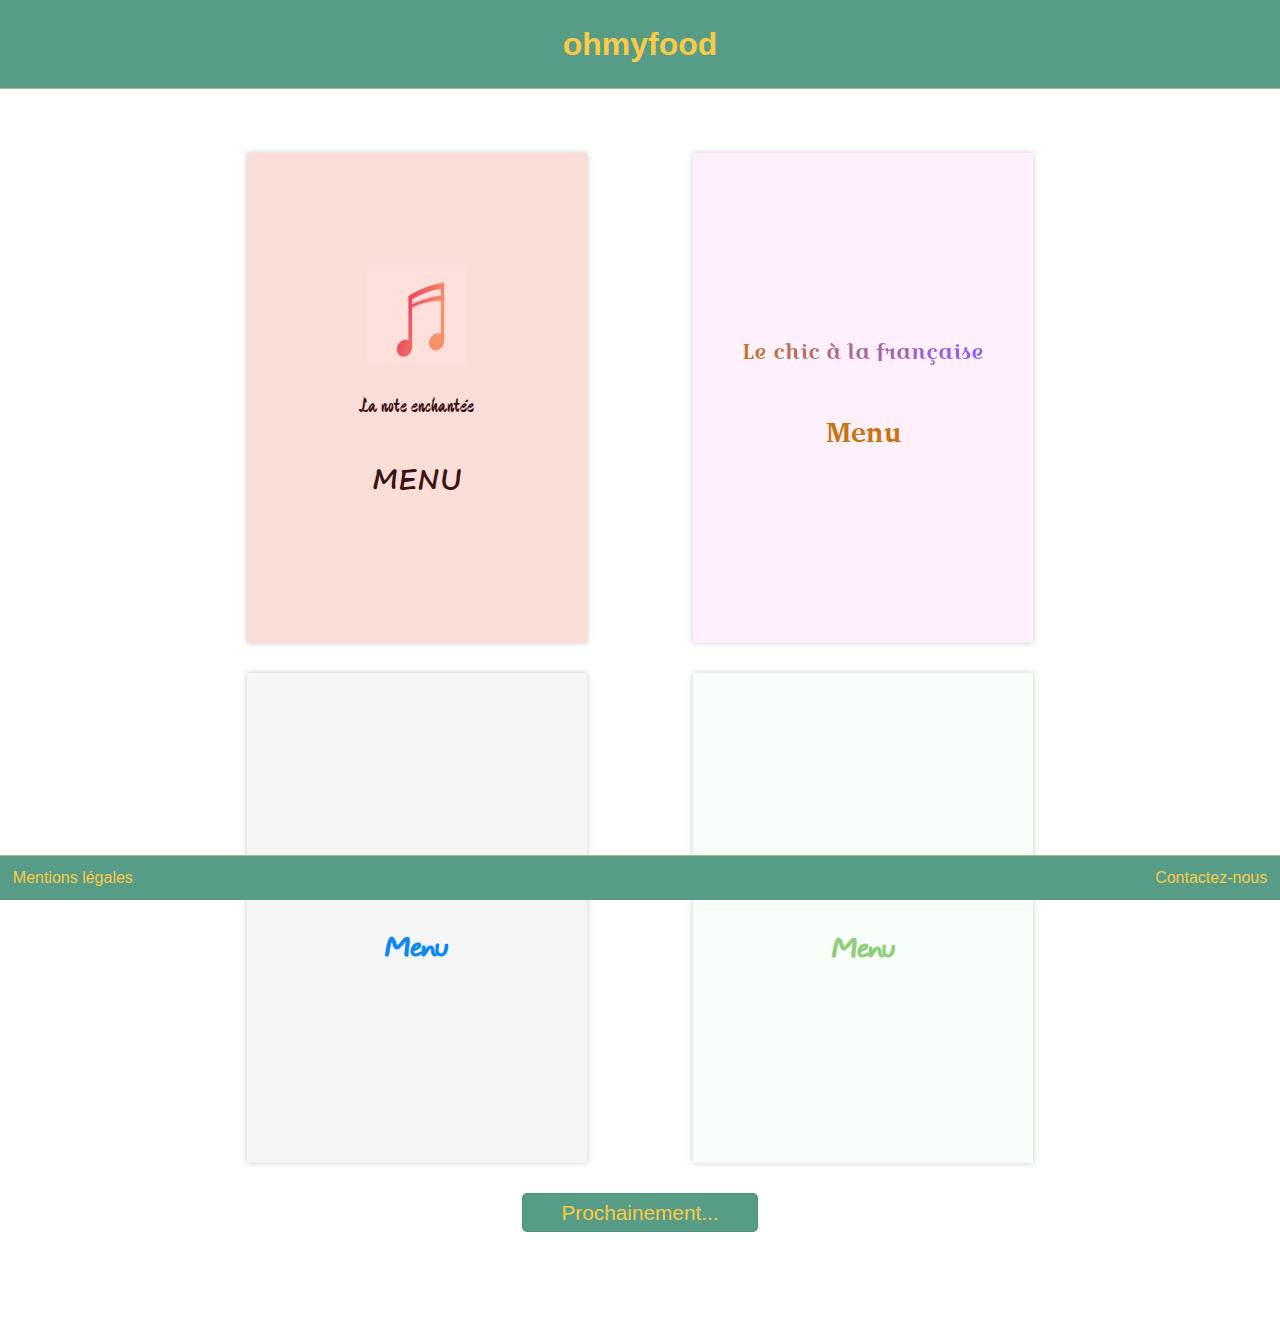
==== commit bedf9c40: "organisation du codebase" ====
--- a/index.html
+++ b/index.html
@@ -1,69 +1,69 @@
-<!DOCTYPE html>
-<html lang="fr">
-    <head>
-        <meta charset="UTF-8">
-        <meta name="viewport" content="width=device-width, initial-scale=1.0">
-        <link type="text/css" rel="stylesheet" href="sass/menu.css">
-         <link rel="icon" type="image/png" href="img/favicon.png"/>
-
-        <title>ohmyfood</title>
-    </head>
-
-    <body>
-         <!-- Header -->
-        <header>
-            <h1><a href="index.html">ohmyfood</a></h1>
-        </header>
-        <!-- Contenu de la page -->
-        <main>
-        <div class="container">
-             <!--   menu1   -->
-            <section class="carte-menu la-note-enchantee">
-                <a href="menu1.html">
-                    <div class="container-menu-contenu">
-                        <img src="img/note.png" alt="Une note de musique">
-                        <h2>La note enchantée</h2>
-                        <h3>MENU</h3>
-                    </div>
-                </a>
-            </section>
-             <!--   menu2  -->
-            <section class="carte-menu le-chic-a-la-francaise">
-                <a href="menu2.html">
-                    <div class="container-menu-contenu">
-                        <h2>Le chic à la française</h2>
-                        <h3>Menu</h3>
-                    </div>
-                </a>
-            </section>
-             <!--   menu3   -->
-            <section class="carte-menu le-delice-des-papilles">
-                <a href="menu3.html">
-                    <div class="container-menu-contenu">
-                        <h2>Le délice des papilles</h2>
-                        <h3>Menu</h3>
-                    </div>
-                </a>
-            </section>
-             <!--   menu4   -->
-            <section class="carte-menu la-palette-du-gout">
-                <a href="menu4.html">
-                    <div class="container-menu-contenu">
-                        <h2>La palette du goût</h2>
-                        <h3>Menu</h3>
-                    </div>
-                </a>
-            </section>
-        </div>
-        
-          <!--   prochainement  -->
-        <div class="prochainement">
-            <button>Prochainement<span id="span1">.</span><span id="span2">.</span><span id="span3">.</span></button>
-        </div>
-    </main>
-     <!--   footer   -->
-    <footer>
-        <a href="mentions.html" target="_blank">Mentions légales</a>
-        <a href="mailto:meriem@ohmyfood.com">Contactez-nous</a>
-    </footer>
+<!DOCTYPE html>
+<html lang="fr">
+    <head>
+        <meta charset="UTF-8">
+        <meta name="viewport" content="width=device-width, initial-scale=1.0">
+        <link rel="stylesheet" href="sass/main.css">
+         <link rel="icon" type="image/png" href="img/favicon.png"/>
+
+        <title>ohmyfood</title>
+    </head>
+
+    <body>
+         <!-- Header -->
+        <header>
+            <h1><a href="index.html">ohmyfood</a></h1>
+        </header>
+        <!-- Contenu de la page -->
+        <main>
+        <div class="container">
+             <!--   menu1   -->
+            <section class="carte menu__cover menu--la-note-enchantee">
+                <a href="menu1.html">
+                    <div class="menu__cover-contenu">
+                        <img src="img/menu.png" alt="Une note de musique">
+                        <h2>La note enchantée</h2>
+                        <h3>MENU</h3>
+                    </div>
+                </a>
+            </section>
+             <!--   menu2  -->
+            <section class="carte menu__cover menu--le-chic-a-la-francaise">
+                <a href="menu2.html">
+                    <div class="menu__cover-contenu">
+                        <h2>Le chic à la française</h2>
+                        <h3>Menu</h3>
+                    </div>
+                </a>
+            </section>
+             <!--   menu3   -->
+            <section class="carte menu__cover menu--le-delice-des-papilles">
+                <a href="menu3.html">
+                    <div class="menu__cover-contenu">
+                        <h2>Le délice des papilles</h2>
+                        <h3>Menu</h3>
+                    </div>
+                </a>
+            </section>
+             <!--   menu4   -->
+            <section class="carte menu__cover menu--la-palette-du-gout">
+                <a href="menu4.html">
+                    <div class="menu__cover-contenu">
+                        <h2>La palette du goût</h2>
+                        <h3>Menu</h3>
+                    </div>
+                </a>
+            </section>
+        </div>
+        
+          <!--   prochainement  -->
+        <div class="prochainement">
+            <button>Prochainement<span id="span1">.</span><span id="span2">.</span><span id="span3">.</span></button>
+        </div>
+    </main>
+     <!--   footer   -->
+    <footer>
+        <a href="mentions.html" target="_blank">Mentions légales</a>
+        <a href="mailto:meriem@ohmyfood.com">Contactez-nous</a>
+    </footer>
 </body>--- a/sass/main.css
+++ b/sass/main.css
@@ -0,0 +1,558 @@
+@charset "UTF-8";
+@-webkit-keyframes apparition {
+  0% {
+    opacity: 0;
+  }
+  100% {
+    opacity: 1;
+  }
+}
+@keyframes apparition {
+  0% {
+    opacity: 0;
+  }
+  100% {
+    opacity: 1;
+  }
+}
+
+@-webkit-keyframes wiggle {
+  0% {
+    -webkit-transform: rotate(0deg);
+            transform: rotate(0deg);
+  }
+  25% {
+    -webkit-transform: rotate(4deg);
+            transform: rotate(4deg);
+  }
+  50% {
+    -webkit-transform: rotate(-4deg);
+            transform: rotate(-4deg);
+  }
+  100% {
+    -webkit-transform: rotate(0deg);
+            transform: rotate(0deg);
+  }
+}
+
+@keyframes wiggle {
+  0% {
+    -webkit-transform: rotate(0deg);
+            transform: rotate(0deg);
+  }
+  25% {
+    -webkit-transform: rotate(4deg);
+            transform: rotate(4deg);
+  }
+  50% {
+    -webkit-transform: rotate(-4deg);
+            transform: rotate(-4deg);
+  }
+  100% {
+    -webkit-transform: rotate(0deg);
+            transform: rotate(0deg);
+  }
+}
+
+body {
+  margin: 0;
+  height: 100%;
+}
+
+@font-face {
+  font-family: 'devonshire';
+  src: url("../fonts/devonshire/Fonts/devonshire-regular-webfont.woff") format("woff");
+  src: url("../fonts/devonshire/Fonts/devonshire-regular-webfont.woff2") format("woff2");
+}
+
+@font-face {
+  font-family: 'croissant';
+  src: url("../fonts/croissant/Fonts/croissantone-regular-webfont.woff") format("woff");
+  src: url("../fonts/croissant/Fonts/croissantone-regular-webfont.woff2") format("woff2");
+}
+
+@font-face {
+  font-family: 'kaushan';
+  src: url("../fonts/kaushan/Fonts/kaushanscript-regular-webfont.woff") format("woff");
+  src: url("../fonts/kaushan/Fonts/kaushanscript-regular-webfont.woff2") format("woff2");
+}
+
+@font-face {
+  font-family: 'parisienne';
+  src: url("../fonts/parisienne/parisienne-regular-webfont.woff") format("woff");
+  src: url("../fonts/parisienne/parisienne-regular-webfont.woff2") format("woff2");
+}
+
+@font-face {
+  font-family: 'charissil';
+  src: url("../fonts/charissil/Fonts/charissil-b-webfont.woff") format("woff");
+  src: url("../fonts/charissil/Fonts/charissil-b-webfont.woff2") format("woff2");
+}
+
+@font-face {
+  font-family: 'comics';
+  src: url("../fonts/comics/Fonts/typo_comics_light_demo-webfont.woff") format("woff");
+  src: url("../fonts/comics/Fonts/typo_comics_light_demo-webfont.woff2") format("woff2");
+}
+
+@font-face {
+  font-family: 'segoe';
+  src: url("../fonts/segoe/segoe.woff") format("woff");
+  src: url("../fonts/segoe/segoe.woff2") format("woff2");
+}
+
+a {
+  text-decoration: none;
+}
+
+h2 {
+  font-weight: lighter;
+  padding: 4% 0 4% 0;
+  -webkit-margin-after: 0;
+          margin-block-end: 0;
+  text-align: center;
+}
+
+h3 {
+  background-size: 0% 100%;
+  -webkit-transition: background-size 1000ms 700ms ease-out;
+  transition: background-size 1000ms 700ms ease-out;
+  text-align: center;
+}
+
+h3:hover {
+  background-size: 100% 100%;
+}
+
+body > header {
+  font-family: Helvetica;
+  background-color: #579c87;
+  color: #fdcb46;
+}
+
+header h1 {
+  font-family: Helvetica;
+  text-align: center;
+  margin: 0;
+  padding: 2% 0 2% 0;
+  border-bottom: 0.5px solid #a1c181;
+}
+
+header h1 a {
+  text-decoration: none;
+  color: #fdcb46;
+}
+
+header,
+footer {
+  font-family: Helvetica;
+  background-color: #579c87;
+  color: #fdcb46;
+}
+
+header h1 {
+  text-align: center;
+  margin: 0;
+  padding: 2% 0 2% 0;
+  border-bottom: 0.5px solid #a1c181;
+}
+
+header h1 a {
+  text-decoration: none;
+}
+
+.container {
+  display: -webkit-box;
+  display: -ms-flexbox;
+  display: flex;
+  -ms-flex-wrap: wrap;
+      flex-wrap: wrap;
+  -webkit-box-pack: space-evenly;
+      -ms-flex-pack: space-evenly;
+          justify-content: space-evenly;
+  padding-top: 5%;
+  margin: auto;
+  max-width: 1000px;
+}
+
+body > footer {
+  position: fixed;
+  left: 0;
+  bottom: 0;
+  width: 100%;
+  display: -webkit-box;
+  display: -ms-flexbox;
+  display: flex;
+  -webkit-box-pack: justify;
+      -ms-flex-pack: justify;
+          justify-content: space-between;
+  border-top: 0.5px solid #a1c181;
+  font-family: Helvetica;
+  background-color: #579c87;
+  color: #fdcb46;
+}
+
+body > footer a {
+  margin-left: 10px;
+  margin-right: 10px;
+  margin: 1%;
+  text-decoration: none;
+  text-align: center;
+  color: #fdcb46;
+  display: inline-block;
+}
+
+body > footer a:hover {
+  -webkit-animation: wiggle 1500ms infinite;
+          animation: wiggle 1500ms infinite;
+}
+
+.carte {
+  display: -webkit-box;
+  display: -ms-flexbox;
+  display: flex;
+  -webkit-box-orient: vertical;
+  -webkit-box-direction: normal;
+      -ms-flex-direction: column;
+          flex-direction: column;
+  -webkit-box-align: center;
+      -ms-flex-align: center;
+          align-items: center;
+  -webkit-box-pack: center;
+      -ms-flex-pack: center;
+          justify-content: center;
+  align-items: center;
+  padding: 2%;
+  margin-bottom: 3%;
+  min-height: 450px;
+  -webkit-box-shadow: 0 0 6px #ccc;
+          box-shadow: 0 0 6px #ccc;
+  font-size: 150%;
+}
+
+.title {
+  text-align: center;
+  font-family: Helvetica;
+  font-size: 155%;
+}
+
+.food {
+  width: 650px;
+  height: 100%;
+  margin: auto;
+  margin-bottom: 8%;
+  padding-bottom: 5%;
+  -webkit-box-shadow: 0px 0px 8px 6px #e8e8e8;
+  box-shadow: 0px 0px 8px 6px #e8e8e8;
+}
+
+.food .frensh-restaurant,
+.food .titre,
+.food .resto {
+  display: -webkit-box;
+  display: -ms-flexbox;
+  display: flex;
+  -webkit-box-align: center;
+      -ms-flex-align: center;
+          align-items: center;
+}
+
+.food .frensh-restaurant {
+  -webkit-box-orient: vertical;
+  -webkit-box-direction: normal;
+      -ms-flex-direction: column;
+          flex-direction: column;
+  -webkit-box-align: center;
+      -ms-flex-align: center;
+          align-items: center;
+  font-weight: lighter;
+}
+
+.food .titre {
+  -webkit-box-align: center;
+      -ms-flex-align: center;
+          align-items: center;
+  -webkit-box-pack: justify;
+      -ms-flex-pack: justify;
+          justify-content: space-between;
+  width: 90%;
+  margin: auto;
+}
+
+.food .titre .ligne {
+  width: 150px;
+}
+
+.food .resto {
+  font-size: 105%;
+  -webkit-box-orient: horizontal;
+  -webkit-box-direction: normal;
+      -ms-flex-direction: row;
+          flex-direction: row;
+  line-height: 1;
+  width: 80%;
+  margin: auto;
+  -webkit-box-pack: justify;
+      -ms-flex-pack: justify;
+          justify-content: space-between;
+  -webkit-box-align: baseline;
+      -ms-flex-align: baseline;
+          align-items: baseline;
+}
+
+.food .resto .prix {
+  font-weight: bold;
+}
+
+.menu--la-note-enchantee {
+  background-color: #fcded9;
+}
+
+.menu--la-note-enchantee img {
+  top: 32%;
+  width: 100px;
+  height: 100px;
+}
+
+.menu--la-note-enchantee h2 {
+  font-family: 'devonshire';
+  color: #3c1218;
+}
+
+.menu--la-note-enchantee h3 {
+  font-family: 'segoe';
+  color: #3c1218;
+}
+
+.menu--le-chic-a-la-francaise {
+  background-color: #fff0fd;
+}
+
+.menu--le-chic-a-la-francaise h2 {
+  font-family: 'croissant';
+  font-size: 100%;
+  color: #c77529;
+  background: -webkit-gradient(linear, left top, right top, from(#c77529), to(#8f5bfe));
+  background: linear-gradient(to right, #c77529 0%, #8f5bfe 100%);
+  -webkit-background-clip: text;
+  -webkit-text-fill-color: transparent;
+}
+
+.menu--le-chic-a-la-francaise h3 {
+  font-family: 'charissil';
+  color: #c77412;
+}
+
+.menu--le-delice-des-papilles {
+  background-color: #f6f6f6;
+}
+
+.menu--le-delice-des-papilles h2 {
+  font-family: 'parisienne';
+  color: #0431df;
+  background: -webkit-gradient(linear, left top, right top, from(#0431df), to(#0887fb));
+  background: linear-gradient(to right, #0431df 0%, #0887fb 100%);
+  -webkit-background-clip: text;
+  -webkit-text-fill-color: transparent;
+}
+
+.menu--le-delice-des-papilles h3 {
+  font-family: 'comics';
+  color: #0887fb;
+}
+
+.menu--la-palette-du-gout {
+  background-color: #f8fff8;
+}
+
+.menu--la-palette-du-gout h2 {
+  font-family: 'kaushan';
+  color: #3d9339;
+  background: -webkit-gradient(linear, left top, right top, from(#3d9339), to(#c0fd87));
+  background: linear-gradient(to right, #3d9339 0%, #c0fd87 100%);
+  -webkit-background-clip: text;
+  -webkit-text-fill-color: transparent;
+}
+
+.menu--la-palette-du-gout h3 {
+  font-family: 'comics';
+  color: #92cd7c;
+}
+
+.menu__cover {
+  width: 300px;
+  height: 400px;
+  text-align: center;
+}
+
+.menu__cover h2 {
+  margin-bottom: 20px;
+  font-size: 1.3rem;
+}
+
+.menu__cover-contenu {
+  text-align: center;
+  padding: 25px;
+  -webkit-transition-property: opacity, -webkit-transform;
+  transition-property: opacity, -webkit-transform;
+  transition-property: transform, opacity;
+  transition-property: transform, opacity, -webkit-transform;
+  -webkit-transition-duration: 500ms;
+          transition-duration: 500ms;
+  -webkit-transition-timing-function: linear;
+          transition-timing-function: linear;
+}
+
+.menu__cover-contenu:hover {
+  -webkit-transform: scale(1.3);
+          transform: scale(1.3);
+  opacity: 0.5;
+}
+
+.prochainement {
+  text-align: center;
+  margin-bottom: 8%;
+}
+
+.prochainement button {
+  font-family: Helvetica;
+  font-size: 130%;
+  color: #fdcb46;
+  background-color: #579c87;
+  border-radius: 5px 5px 5px 5px;
+  border: 0.5px solid #508e7c;
+  padding: 0.5% 3% 0.5% 3%;
+}
+
+.prochainement button #span1 {
+  -webkit-animation: apparition 1500ms infinite;
+          animation: apparition 1500ms infinite;
+}
+
+.prochainement button #span2 {
+  -webkit-animation: apparition 1600ms infinite;
+          animation: apparition 1600ms infinite;
+}
+
+.prochainement button #span3 {
+  -webkit-animation: apparition 1700ms infinite;
+          animation: apparition 1700ms infinite;
+}
+
+.food-la-note-enchantee {
+  color: #3d1319;
+  background-color: #fcdfdb;
+}
+
+.frensh-restaurant-la-note-enchantee {
+  padding-top: 5%;
+  text-align: center;
+}
+
+.frensh-restaurant-name-la-note-enchantee {
+  font-family: 'devonshire';
+  margin-top: 5px;
+  font-size: 150%;
+  -webkit-margin-after: 0;
+          margin-block-end: 0;
+}
+
+.h3-la-note-enchantee .resto-la-note-enchantee {
+  font-family: 'comics';
+}
+
+#signature {
+  display: -webkit-box;
+  display: -ms-flexbox;
+  display: flex;
+  -webkit-box-align: center;
+      -ms-flex-align: center;
+          align-items: center;
+  -webkit-box-pack: center;
+      -ms-flex-pack: center;
+          justify-content: center;
+  padding: 1%;
+}
+
+#signature p {
+  font-family: 'devonshire';
+  font-size: 150%;
+  padding-left: 2%;
+}
+
+/* Menu "Le chic à la française" */
+.food-le-chic-a-la-francaise {
+  background-color: #fff5fe;
+}
+
+.frensh-restaurant-name-le-chic-a-la-francaise {
+  font-family: 'croissant';
+  font-size: 100%;
+  color: #c77529;
+  background: -webkit-gradient(linear, left top, right top, from(#c77529), to(#8f5bfe));
+  background: linear-gradient(to right, #c77529 0%, #8f5bfe 100%);
+  -webkit-background-clip: text;
+  -webkit-text-fill-color: transparent;
+}
+
+.entrees-le-chic-a-la-francaise,
+.plats-le-chic-a-la-francaise,
+.desserts-le-chic-a-la-francaise {
+  padding-bottom: 5%;
+}
+
+.h3-le-chic-a-la-francaise,
+.resto-le-chic-a-la-francaise {
+  font-family: 'cultura';
+}
+
+.entrees-le-chic-a-la-francaise {
+  color: #ce782d;
+}
+
+.plats-le-chic-a-la-francaise {
+  color: #a86698;
+}
+
+.desserts-le-chic-a-la-francaise {
+  color: #6b56a3;
+}
+
+.food-le-delice-des-papilles {
+  background-color: #fdfefd;
+}
+
+.frensh-restaurant-name-le-delice-des-papilles {
+  font-family: 'parisienne';
+  font-size: 250%;
+  color: #0431df;
+  background: -webkit-gradient(linear, left top, right top, from(#0431df), to(#0887fb));
+  background: linear-gradient(to right, #0431df 0%, #0887fb 100%);
+  -webkit-background-clip: text;
+  -webkit-text-fill-color: transparent;
+}
+
+.h3-le-delice-des-papilles,
+.resto-le-delice-des-papilles {
+  font-family: 'comics';
+}
+
+.food-la-palette-du-gout {
+  background-color: #fdfffd;
+}
+
+.frensh-restaurant-name-la-palette-du-gout {
+  font-family: 'kaushan';
+  font-size: 250%;
+  color: #3d9339;
+  background: -webkit-gradient(linear, left top, right top, from(#3d9339), to(#c0fd87));
+  background: linear-gradient(to right, #3d9339 0%, #c0fd87 100%);
+  -webkit-background-clip: text;
+  -webkit-text-fill-color: transparent;
+}
+
+.h3-la-palette-du-gout,
+.resto-la-palette-du-gout {
+  font-family: 'comics';
+}
+/*# sourceMappingURL=main.css.map */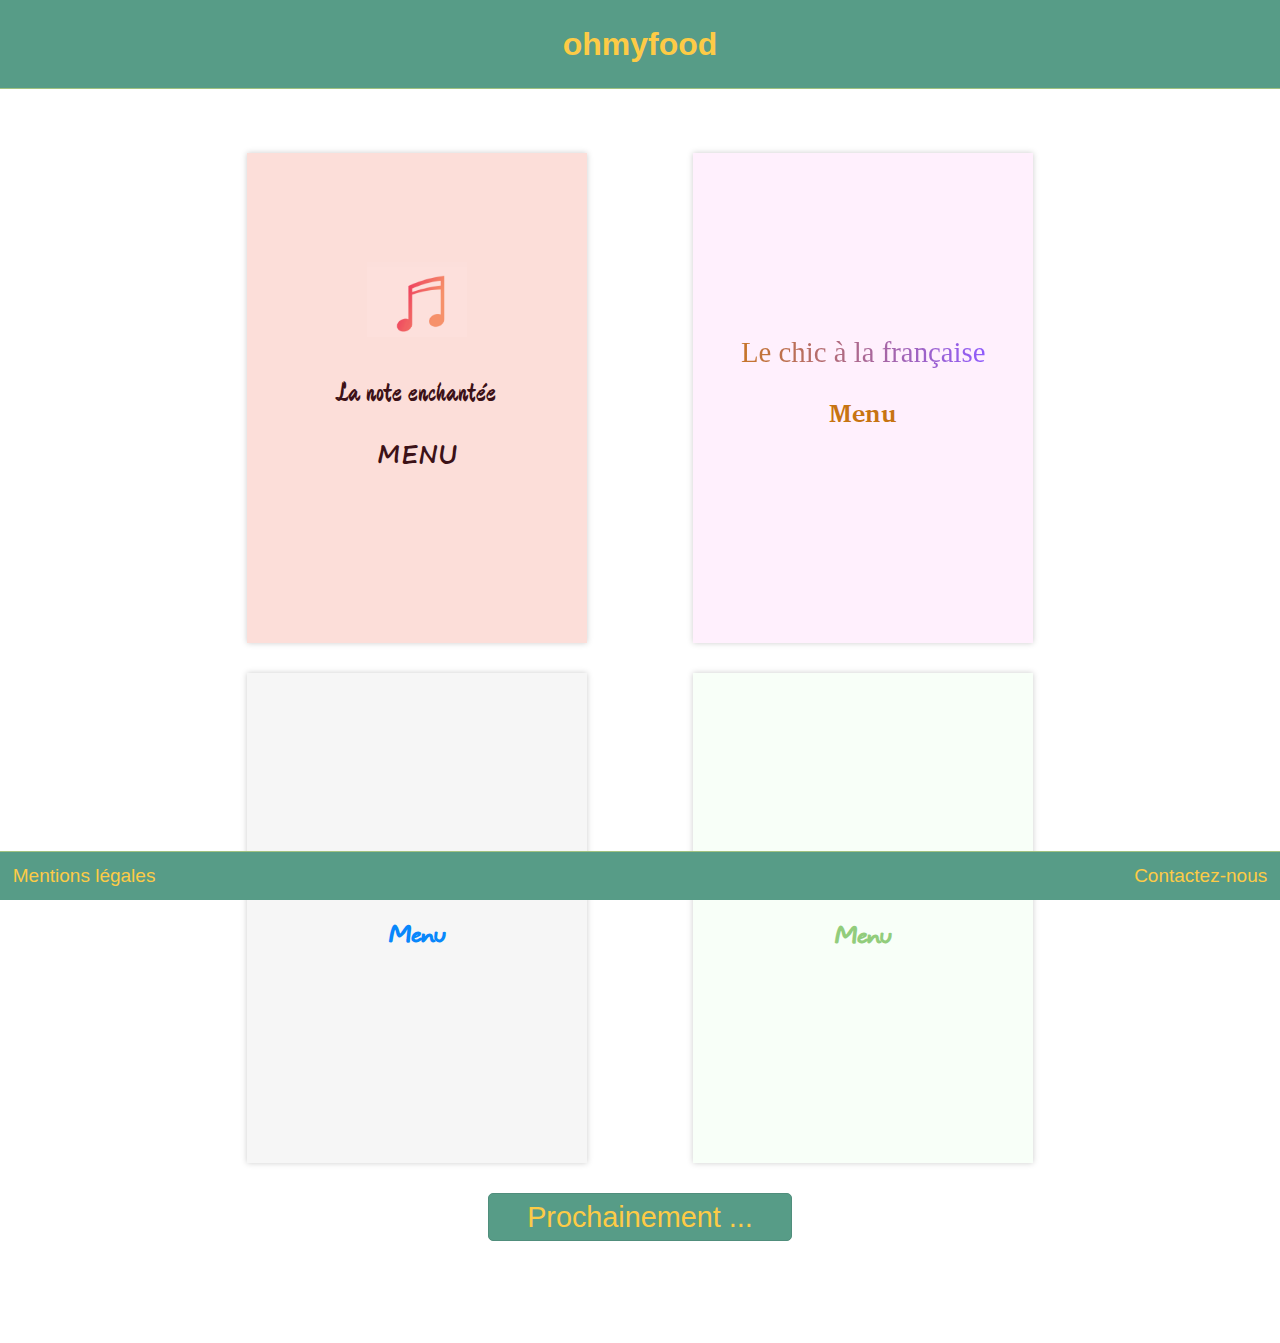
==== commit 563026f4: "Ajout de la page mention egale et modification du scss" ====
--- a/index.html
+++ b/index.html
@@ -23,7 +23,7 @@
                     <div class="menu__cover-contenu">
                         <img src="img/menu.png" alt="Une note de musique">
                         <h2>La note enchantée</h2>
-                        <h3>MENU</h3>
+                        <h6>MENU</h6>
                     </div>
                 </a>
             </section>
@@ -32,7 +32,7 @@
                 <a href="menu2.html">
                     <div class="menu__cover-contenu">
                         <h2>Le chic à la française</h2>
-                        <h3>Menu</h3>
+                        <h6>Menu</h6>
                     </div>
                 </a>
             </section>
@@ -41,7 +41,7 @@
                 <a href="menu3.html">
                     <div class="menu__cover-contenu">
                         <h2>Le délice des papilles</h2>
-                        <h3>Menu</h3>
+                        <h6>Menu</h6>
                     </div>
                 </a>
             </section>
@@ -50,7 +50,7 @@
                 <a href="menu4.html">
                     <div class="menu__cover-contenu">
                         <h2>La palette du goût</h2>
-                        <h3>Menu</h3>
+                        <h6>Menu</h6>
                     </div>
                 </a>
             </section>
@@ -58,12 +58,12 @@
         
           <!--   prochainement  -->
         <div class="prochainement">
-            <button>Prochainement<span id="span1">.</span><span id="span2">.</span><span id="span3">.</span></button>
+            <button> Prochainement <span id="span1">.</span><span id="span2">.</span><span id="span3">.</span></button>
         </div>
     </main>
      <!--   footer   -->
     <footer>
-        <a href="mentions.html" target="_blank">Mentions légales</a>
+        <a href="mention.html" target="_blank">Mentions légales</a>
         <a href="mailto:meriem@ohmyfood.com">Contactez-nous</a>
     </footer>
 </body>--- a/sass/main.css
+++ b/sass/main.css
@@ -113,7 +113,14 @@
   text-align: center;
 }
 
+h6 {
+  text-align: center;
+  font-size: 25px;
+  margin-top: -10px;
+}
+
 h3 {
+  background: linear-gradient(to top, rgba(0, 0, 0, 0.5) 0%, rgba(0, 0, 0, 0.5) 4px, transparent 5px) no-repeat;
   background-size: 0% 100%;
   -webkit-transition: background-size 1000ms 700ms ease-out;
   transition: background-size 1000ms 700ms ease-out;
@@ -196,6 +203,7 @@
   margin-left: 10px;
   margin-right: 10px;
   margin: 1%;
+  font-size: 19px;
   text-decoration: none;
   text-align: center;
   color: #fdcb46;
@@ -304,6 +312,36 @@
   font-weight: bold;
 }
 
+.prochainement {
+  text-align: center;
+  margin-bottom: 8%;
+}
+
+.prochainement button {
+  font-family: Helvetica;
+  font-size: 180%;
+  color: #fdcb46;
+  background-color: #579c87;
+  border-radius: 5px 5px 5px 5px;
+  border: 0.5px solid #508e7c;
+  padding: 0.5% 3% 0.5% 3%;
+}
+
+.prochainement button #span1 {
+  -webkit-animation: apparition 1305ms infinite;
+          animation: apparition 1305ms infinite;
+}
+
+.prochainement button #span2 {
+  -webkit-animation: apparition 1400ms infinite;
+          animation: apparition 1400ms infinite;
+}
+
+.prochainement button #span3 {
+  -webkit-animation: apparition 1500ms infinite;
+          animation: apparition 1500ms infinite;
+}
+
 .menu--la-note-enchantee {
   background-color: #fcded9;
 }
@@ -311,7 +349,7 @@
 .menu--la-note-enchantee img {
   top: 32%;
   width: 100px;
-  height: 100px;
+  height: 75px;
 }
 
 .menu--la-note-enchantee h2 {
@@ -319,7 +357,7 @@
   color: #3c1218;
 }
 
-.menu--la-note-enchantee h3 {
+.menu--la-note-enchantee h6 {
   font-family: 'segoe';
   color: #3c1218;
 }
@@ -329,7 +367,7 @@
 }
 
 .menu--le-chic-a-la-francaise h2 {
-  font-family: 'croissant';
+  font-family: 'seogo';
   font-size: 100%;
   color: #c77529;
   background: -webkit-gradient(linear, left top, right top, from(#c77529), to(#8f5bfe));
@@ -338,7 +376,7 @@
   -webkit-text-fill-color: transparent;
 }
 
-.menu--le-chic-a-la-francaise h3 {
+.menu--le-chic-a-la-francaise h6 {
   font-family: 'charissil';
   color: #c77412;
 }
@@ -356,7 +394,7 @@
   -webkit-text-fill-color: transparent;
 }
 
-.menu--le-delice-des-papilles h3 {
+.menu--le-delice-des-papilles h6 {
   font-family: 'comics';
   color: #0887fb;
 }
@@ -374,7 +412,7 @@
   -webkit-text-fill-color: transparent;
 }
 
-.menu--la-palette-du-gout h3 {
+.menu--la-palette-du-gout h6 {
   font-family: 'comics';
   color: #92cd7c;
 }
@@ -387,7 +425,7 @@
 
 .menu__cover h2 {
   margin-bottom: 20px;
-  font-size: 1.3rem;
+  font-size: 1.8rem;
 }
 
 .menu__cover-contenu {
@@ -409,39 +447,12 @@
   opacity: 0.5;
 }
 
-.prochainement {
-  text-align: center;
-  margin-bottom: 8%;
-}
-
-.prochainement button {
-  font-family: Helvetica;
-  font-size: 130%;
-  color: #fdcb46;
-  background-color: #579c87;
-  border-radius: 5px 5px 5px 5px;
-  border: 0.5px solid #508e7c;
-  padding: 0.5% 3% 0.5% 3%;
-}
-
-.prochainement button #span1 {
-  -webkit-animation: apparition 1500ms infinite;
-          animation: apparition 1500ms infinite;
-}
-
-.prochainement button #span2 {
-  -webkit-animation: apparition 1600ms infinite;
-          animation: apparition 1600ms infinite;
-}
-
-.prochainement button #span3 {
-  -webkit-animation: apparition 1700ms infinite;
-          animation: apparition 1700ms infinite;
-}
-
+/* la note 
+*/
 .food-la-note-enchantee {
   color: #3d1319;
   background-color: #fcdfdb;
+  font-family: 'comics';
 }
 
 .frensh-restaurant-la-note-enchantee {
@@ -455,10 +466,6 @@
   font-size: 150%;
   -webkit-margin-after: 0;
           margin-block-end: 0;
-}
-
-.h3-la-note-enchantee .resto-la-note-enchantee {
-  font-family: 'comics';
 }
 
 #signature {
@@ -480,14 +487,47 @@
   padding-left: 2%;
 }
 
-/* Menu "Le chic à la française" */
-.food-le-chic-a-la-francaise {
+#signature img {
+  width: 50px;
+  height: 60;
+}
+
+/* mentions_légales
+*/
+#mentions_légales {
+  width: 650px;
+  height: 100%;
+  margin: auto;
+  margin-top: 3%;
+  margin-bottom: 8%;
+  font-family: Helvetica;
+  line-height: 1.5;
+  padding: 2%;
+  -webkit-box-shadow: 0px 0px 8px 6px #e8e8e8;
+  box-shadow: 0px 0px 8px 6px #e8e8e8;
+}
+
+h4 {
+  font-family: Helvetica;
+  color: #579c87;
+  text-align: center;
+  font-weight: bold;
+}
+
+h5 {
+  color: #fdcb46;
+  text-align: left;
+  font-size: 100%;
+}
+
+/* Menu "Le chic à la française" 
+*/
+.food-le-chic-a-la-francaise .food-le-delice-des-papilles .food-la-palette-du-gout {
   background-color: #fff5fe;
 }
 
 .frensh-restaurant-name-le-chic-a-la-francaise {
   font-family: 'croissant';
-  font-size: 100%;
   color: #c77529;
   background: -webkit-gradient(linear, left top, right top, from(#c77529), to(#8f5bfe));
   background: linear-gradient(to right, #c77529 0%, #8f5bfe 100%);
@@ -518,10 +558,8 @@
   color: #6b56a3;
 }
 
-.food-le-delice-des-papilles {
-  background-color: #fdfefd;
-}
-
+/* le delice
+*/
 .frensh-restaurant-name-le-delice-des-papilles {
   font-family: 'parisienne';
   font-size: 250%;
@@ -533,14 +571,13 @@
 }
 
 .h3-le-delice-des-papilles,
-.resto-le-delice-des-papilles {
+.resto-le-delice-des-papilles, .h3-la-palette-du-gout,
+.resto-la-palette-du-gout, .h3-la-note-enchantee, .resto-la-note-enchantee {
   font-family: 'comics';
 }
 
-.food-la-palette-du-gout {
-  background-color: #fdfffd;
-}
-
+/* la plalette
+*/
 .frensh-restaurant-name-la-palette-du-gout {
   font-family: 'kaushan';
   font-size: 250%;
@@ -551,8 +588,158 @@
   -webkit-text-fill-color: transparent;
 }
 
-.h3-la-palette-du-gout,
-.resto-la-palette-du-gout {
-  font-family: 'comics';
+@media (min-width: 551px) and (max-width: 650px) {
+  .food {
+    width: 500px;
+    margin-bottom: 13%;
+  }
+  .frensh-restaurant-name-la-note-enchantee, .frensh-restaurant-name-le-delice-des-papilles, .frensh-restaurant-name-la-palette-du-gout {
+    font-size: 220%;
+  }
+  .frensh-restaurant-name-le-chic-a-la-francaise {
+    font-style: 180%;
+  }
+}
+
+@media (min-width: 521px) and (max-width: 550px) {
+  .food {
+    width: 450px;
+    margin-bottom: 16%;
+  }
+  .frensh-restaurant-name-la-note-enchantee, .frensh-restaurant-name-le-delice-des-papilles, .frensh-restaurant-name-la-palette-du-gout {
+    font-size: 200%;
+  }
+  .frensh-restaurant-name-le-chic-a-la-francaise {
+    font-style: 160%;
+  }
+  .prix {
+    padding-left: 2%;
+  }
+  .food .titre .ligne {
+    width: 100px;
+  }
+}
+
+@media (min-width: 451px) and (max-width: 520px) {
+  .food {
+    width: 400px;
+    margin-bottom: 18%;
+  }
+  .frensh-restaurant-name-la-note-enchantee, .frensh-restaurant-name-le-delice-des-papilles, .frensh-restaurant-name-la-palette-du-gout {
+    font-size: 180%;
+  }
+  .frensh-restaurant-name-le-chic-a-la-francaise {
+    font-style: 140%;
+  }
+  .prix {
+    padding-left: 2%;
+  }
+  .food .soustitre .ligne {
+    width: 100px;
+  }
+}
+
+@media (min-width: 401px) and (max-width: 450px) {
+  .food {
+    width: 350px;
+    margin-bottom: 20%;
+  }
+  .frensh-restaurant-name-la-note-enchantee, .frensh-restaurant-name-le-delice-des-papilles, .frensh-restaurant-name-la-palette-du-gout {
+    font-size: 160%;
+  }
+  .frensh-restaurant-name-le-chic-a-la-francaise {
+    font-style: 120%;
+  }
+  .prix {
+    padding-left: 2%;
+  }
+  .food .titre .ligne {
+    width: 100px;
+  }
+}
+
+@media (max-width: 400px) {
+  .food {
+    width: 300px;
+    margin-bottom: 23%;
+  }
+  .frensh-restaurant-name-la-note-enchantee, .frensh-restaurant-name-le-delice-des-papilles, .frensh-restaurant-name-la-palette-du-gout {
+    font-size: 140%;
+  }
+  .frensh-restaurant-name-le-chic-a-la-francaise {
+    font-style: 100%;
+  }
+  .prix {
+    padding-left: 2%;
+  }
+  .food .titre .ligne {
+    width: 75px;
+  }
+}
+
+/* mentions_légales
+*/
+@media (min-width: 950px) {
+  #mentions_légales {
+    margin-bottom: 8%;
+  }
+}
+
+@media (max-width: 850px) {
+  #mentions_légales {
+    margin-bottom: 11%;
+  }
+}
+
+@media (max-width: 750px) {
+  #mentions_légales {
+    width: 550px;
+    margin-bottom: 14%;
+  }
+}
+
+@media (max-width: 650px) {
+  #mentions_légales {
+    width: 450px;
+    margin-bottom: 17%;
+  }
+}
+
+@media (max-width: 550px) {
+  #mentions_légales {
+    width: 350px;
+    margin-bottom: 20%;
+  }
+}
+
+@media (max-width: 450px) {
+  #mentions_légales {
+    margin-bottom: 23%;
+  }
+  h2 {
+    font-size: 130%;
+  }
+  h3 {
+    font-size: 100%;
+  }
+  p {
+    font-size: 90%;
+  }
+}
+
+@media (max-width: 380px) {
+  #mentions_légales {
+    width: 300px;
+    margin-bottom: 26%;
+  }
+  h4 {
+    font-size: 110%;
+  }
+  h5 {
+    font-size: 85%;
+  }
+  p {
+    font-size: 80%;
+  }
 }
 /*# sourceMappingURL=main.css.map */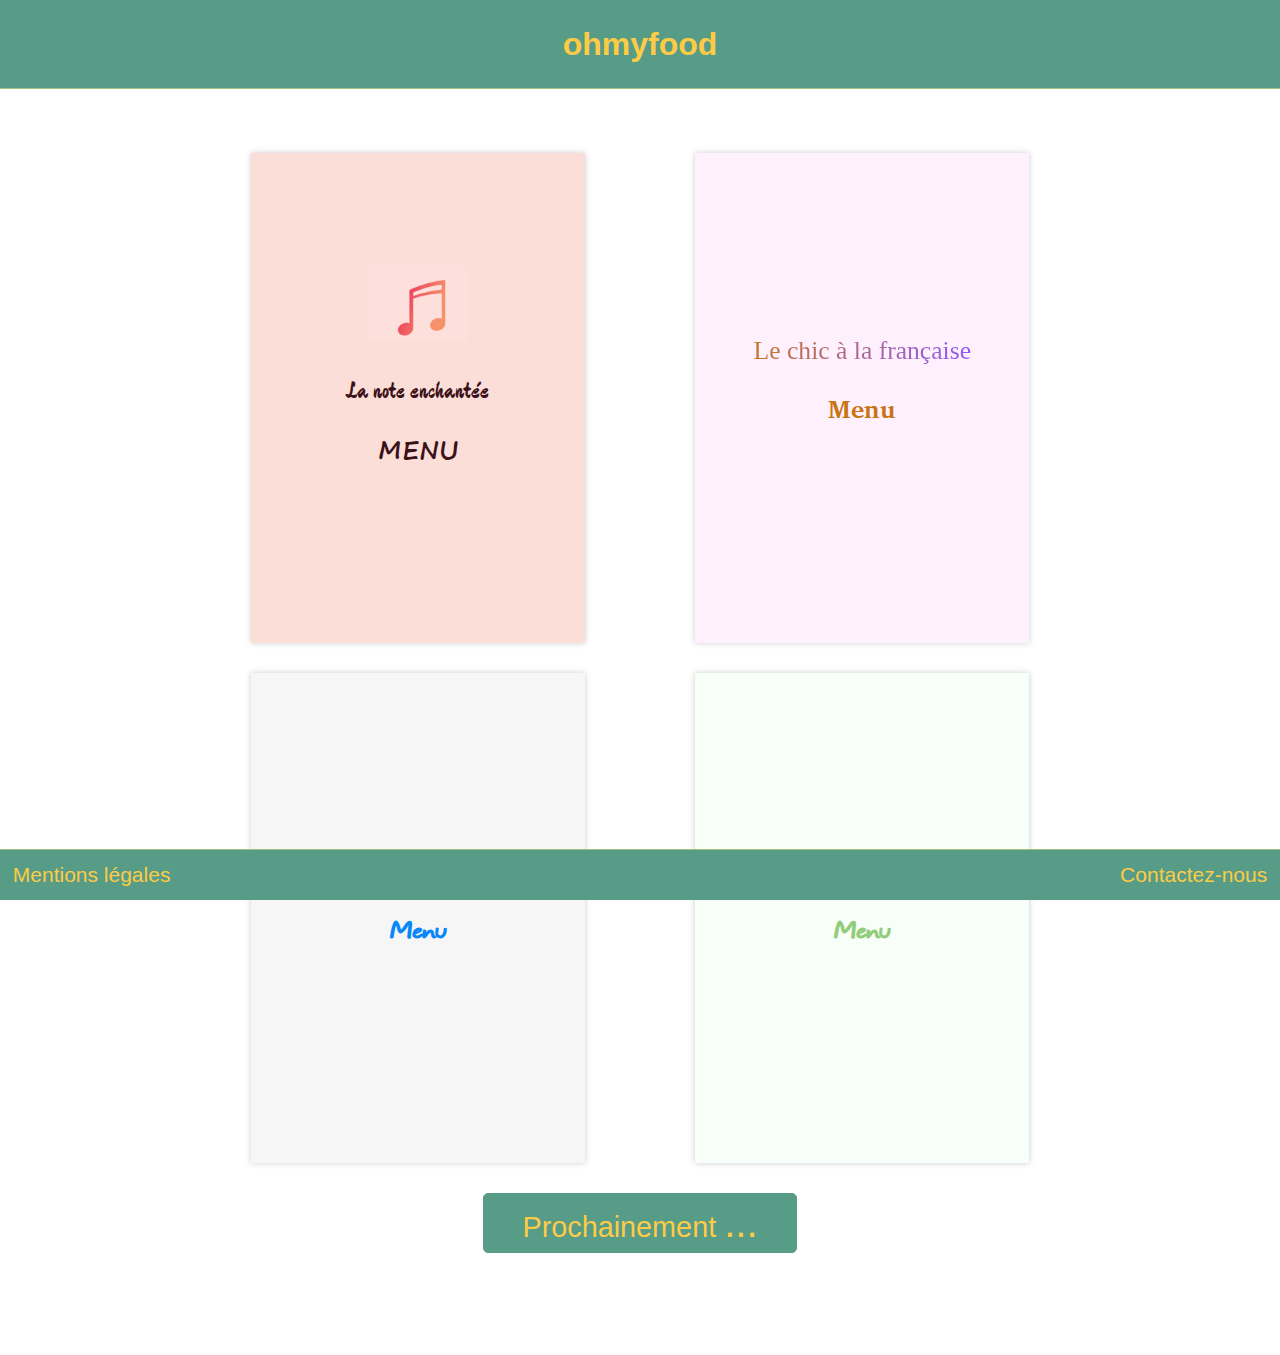
==== commit 3551fa40: "modification et correction des annimations" ====
--- a/index.html
+++ b/index.html
@@ -1,69 +1,82 @@
 <!DOCTYPE html>
 <html lang="fr">
-    <head>
-        <meta charset="UTF-8">
-        <meta name="viewport" content="width=device-width, initial-scale=1.0">
-        <link rel="stylesheet" href="sass/main.css">
-         <link rel="icon" type="image/png" href="img/favicon.png"/>
+  <head>
+    <meta charset="UTF-8" />
+    <meta name="viewport" content="width=device-width, initial-scale=1.0" />
+    <link rel="stylesheet" href="sass/main.css" />
+    <link rel="icon" type="image/png" href="img/favicon.png" />
+    <title>ohmyfood</title>
+  </head>
 
-        <title>ohmyfood</title>
-    </head>
+  <body>
+    <!-- Header -->
 
-    <body>
-         <!-- Header -->
-        <header>
-            <h1><a href="index.html">ohmyfood</a></h1>
-        </header>
-        <!-- Contenu de la page -->
-        <main>
-        <div class="container">
-             <!--   menu1   -->
-            <section class="carte menu__cover menu--la-note-enchantee">
-                <a href="menu1.html">
-                    <div class="menu__cover-contenu">
-                        <img src="img/menu.png" alt="Une note de musique">
-                        <h2>La note enchantée</h2>
-                        <h6>MENU</h6>
-                    </div>
-                </a>
-            </section>
-             <!--   menu2  -->
-            <section class="carte menu__cover menu--le-chic-a-la-francaise">
-                <a href="menu2.html">
-                    <div class="menu__cover-contenu">
-                        <h2>Le chic à la française</h2>
-                        <h6>Menu</h6>
-                    </div>
-                </a>
-            </section>
-             <!--   menu3   -->
-            <section class="carte menu__cover menu--le-delice-des-papilles">
-                <a href="menu3.html">
-                    <div class="menu__cover-contenu">
-                        <h2>Le délice des papilles</h2>
-                        <h6>Menu</h6>
-                    </div>
-                </a>
-            </section>
-             <!--   menu4   -->
-            <section class="carte menu__cover menu--la-palette-du-gout">
-                <a href="menu4.html">
-                    <div class="menu__cover-contenu">
-                        <h2>La palette du goût</h2>
-                        <h6>Menu</h6>
-                    </div>
-                </a>
-            </section>
-        </div>
-        
-          <!--   prochainement  -->
-        <div class="prochainement">
-            <button> Prochainement <span id="span1">.</span><span id="span2">.</span><span id="span3">.</span></button>
-        </div>
+    <header>
+      <h1><a href="index.html">ohmyfood</a></h1>
+    </header>
+
+    <!-- content of all page -->
+
+    <main>
+      <div class="container">
+        <!--   menu1   -->
+
+        <section class="carte menu__cover menu--la-note-enchantee">
+          <a href="menu1.html">
+            <div class="menu__cover-contenu">
+              <img src="img/menu.png" alt="Une note de musique" />
+              <h2>La note enchantée</h2>
+              <h6>MENU</h6>
+            </div>
+          </a>
+        </section>
+
+        <!--   menu2  -->
+
+        <section class="carte menu__cover menu--le-chic-a-la-francaise">
+          <a href="menu2.html">
+            <div class="menu__cover-contenu">
+              <h2>Le chic à la française</h2>
+              <h6>Menu</h6>
+            </div>
+          </a>
+        </section>
+
+        <!--   menu3   -->
+
+        <section class="carte menu__cover menu--le-delice-des-papilles">
+          <a href="menu3.html">
+            <div class="menu__cover-contenu">
+              <h2>Le délice des papilles</h2>
+              <h6>Menu</h6>
+            </div>
+          </a>
+        </section>
+
+        <!--   menu4   -->
+
+        <section class="carte menu__cover menu--la-palette-du-gout">
+          <a href="menu4.html">
+            <div class="menu__cover-contenu">
+              <h2>La palette du goût</h2>
+              <h6>Menu</h6>
+            </div>
+          </a>
+        </section>
+      </div>
+
+      <!--  Button  -->
+
+      <div class="prochainement">
+        <button class="dots">Prochainement <span id="span1">.</span><span id="span2">.</span><span id="span3">.</span></button>
+      </div>
     </main>
-     <!--   footer   -->
+
+    <!--   footer   -->
+
     <footer>
-        <a href="mention.html" target="_blank">Mentions légales</a>
-        <a href="mailto:meriem@ohmyfood.com">Contactez-nous</a>
+      <a href="mention.html" target="_blank">Mentions légales</a>
+      <a href="mailto:meriem@ohmyfood.com">Contactez-nous</a>
     </footer>
-</body>+  </body>
+</html>
--- a/sass/main.css
+++ b/sass/main.css
@@ -1,18 +1,24 @@
 @charset "UTF-8";
-@-webkit-keyframes apparition {
+@-webkit-keyframes blink {
   0% {
-    opacity: 0;
+    opacity: 0.2;
+  }
+  20% {
+    opacity: 1;
   }
   100% {
+    opacity: 0.2;
+  }
+}
+@keyframes blink {
+  0% {
+    opacity: 0.2;
+  }
+  20% {
     opacity: 1;
   }
-}
-@keyframes apparition {
-  0% {
-    opacity: 0;
-  }
   100% {
-    opacity: 1;
+    opacity: 0.2;
   }
 }
 
@@ -122,8 +128,8 @@
 h3 {
   background: linear-gradient(to top, rgba(0, 0, 0, 0.5) 0%, rgba(0, 0, 0, 0.5) 4px, transparent 5px) no-repeat;
   background-size: 0% 100%;
-  -webkit-transition: background-size 1000ms 700ms ease-out;
-  transition: background-size 1000ms 700ms ease-out;
+  -webkit-transition: background-size 1000ms;
+  transition: background-size 1000ms;
   text-align: center;
 }
 
@@ -148,24 +154,6 @@
 header h1 a {
   text-decoration: none;
   color: #fdcb46;
-}
-
-header,
-footer {
-  font-family: Helvetica;
-  background-color: #579c87;
-  color: #fdcb46;
-}
-
-header h1 {
-  text-align: center;
-  margin: 0;
-  padding: 2% 0 2% 0;
-  border-bottom: 0.5px solid #a1c181;
-}
-
-header h1 a {
-  text-decoration: none;
 }
 
 .container {
@@ -187,6 +175,7 @@
   left: 0;
   bottom: 0;
   width: 100%;
+  height: auto;
   display: -webkit-box;
   display: -ms-flexbox;
   display: flex;
@@ -203,7 +192,7 @@
   margin-left: 10px;
   margin-right: 10px;
   margin: 1%;
-  font-size: 19px;
+  font-size: 21px;
   text-decoration: none;
   text-align: center;
   color: #fdcb46;
@@ -323,23 +312,30 @@
   color: #fdcb46;
   background-color: #579c87;
   border-radius: 5px 5px 5px 5px;
-  border: 0.5px solid #508e7c;
+  border: 0.5px solid #579c87;
   padding: 0.5% 3% 0.5% 3%;
 }
 
-.prochainement button #span1 {
-  -webkit-animation: apparition 1305ms infinite;
-          animation: apparition 1305ms infinite;
-}
-
-.prochainement button #span2 {
-  -webkit-animation: apparition 1400ms infinite;
-          animation: apparition 1400ms infinite;
-}
-
-.prochainement button #span3 {
-  -webkit-animation: apparition 1500ms infinite;
-          animation: apparition 1500ms infinite;
+.prochainement .dots span {
+  font-size: 40px;
+  -webkit-animation-name: blink;
+          animation-name: blink;
+  -webkit-animation-duration: 1.3s;
+          animation-duration: 1.3s;
+  -webkit-animation-iteration-count: infinite;
+          animation-iteration-count: infinite;
+  -webkit-animation-fill-mode: both;
+          animation-fill-mode: both;
+}
+
+.prochainement .dots span:nth-child(2) {
+  -webkit-animation-delay: 0.2s;
+          animation-delay: 0.2s;
+}
+
+.prochainement .dots span:nth-child(3) {
+  -webkit-animation-delay: 0.4s;
+          animation-delay: 0.4s;
 }
 
 .menu--la-note-enchantee {
@@ -418,14 +414,14 @@
 }
 
 .menu__cover {
-  width: 300px;
+  width: 294px;
   height: 400px;
   text-align: center;
 }
 
 .menu__cover h2 {
   margin-bottom: 20px;
-  font-size: 1.8rem;
+  font-size: 1.6rem;
 }
 
 .menu__cover-contenu {
@@ -447,7 +443,7 @@
   opacity: 0.5;
 }
 
-/* la note 
+/* Note
 */
 .food-la-note-enchantee {
   color: #3d1319;
@@ -520,7 +516,7 @@
   font-size: 100%;
 }
 
-/* Menu "Le chic à la française" 
+/*  chic à la française
 */
 .food-le-chic-a-la-francaise .food-le-delice-des-papilles .food-la-palette-du-gout {
   background-color: #fff5fe;
@@ -558,7 +554,7 @@
   color: #6b56a3;
 }
 
-/* le delice
+/*  delice
 */
 .frensh-restaurant-name-le-delice-des-papilles {
   font-family: 'parisienne';
@@ -571,12 +567,15 @@
 }
 
 .h3-le-delice-des-papilles,
-.resto-le-delice-des-papilles, .h3-la-palette-du-gout,
-.resto-la-palette-du-gout, .h3-la-note-enchantee, .resto-la-note-enchantee {
+.resto-le-delice-des-papilles,
+.h3-la-palette-du-gout,
+.resto-la-palette-du-gout,
+.h3-la-note-enchantee,
+.resto-la-note-enchantee {
   font-family: 'comics';
 }
 
-/* la plalette
+/* the palette
 */
 .frensh-restaurant-name-la-palette-du-gout {
   font-family: 'kaushan';
@@ -593,7 +592,9 @@
     width: 500px;
     margin-bottom: 13%;
   }
-  .frensh-restaurant-name-la-note-enchantee, .frensh-restaurant-name-le-delice-des-papilles, .frensh-restaurant-name-la-palette-du-gout {
+  .frensh-restaurant-name-la-note-enchantee,
+  .frensh-restaurant-name-le-delice-des-papilles,
+  .frensh-restaurant-name-la-palette-du-gout {
     font-size: 220%;
   }
   .frensh-restaurant-name-le-chic-a-la-francaise {
@@ -606,7 +607,9 @@
     width: 450px;
     margin-bottom: 16%;
   }
-  .frensh-restaurant-name-la-note-enchantee, .frensh-restaurant-name-le-delice-des-papilles, .frensh-restaurant-name-la-palette-du-gout {
+  .frensh-restaurant-name-la-note-enchantee,
+  .frensh-restaurant-name-le-delice-des-papilles,
+  .frensh-restaurant-name-la-palette-du-gout {
     font-size: 200%;
   }
   .frensh-restaurant-name-le-chic-a-la-francaise {
@@ -625,7 +628,9 @@
     width: 400px;
     margin-bottom: 18%;
   }
-  .frensh-restaurant-name-la-note-enchantee, .frensh-restaurant-name-le-delice-des-papilles, .frensh-restaurant-name-la-palette-du-gout {
+  .frensh-restaurant-name-la-note-enchantee,
+  .frensh-restaurant-name-le-delice-des-papilles,
+  .frensh-restaurant-name-la-palette-du-gout {
     font-size: 180%;
   }
   .frensh-restaurant-name-le-chic-a-la-francaise {
@@ -644,7 +649,9 @@
     width: 350px;
     margin-bottom: 20%;
   }
-  .frensh-restaurant-name-la-note-enchantee, .frensh-restaurant-name-le-delice-des-papilles, .frensh-restaurant-name-la-palette-du-gout {
+  .frensh-restaurant-name-la-note-enchantee,
+  .frensh-restaurant-name-le-delice-des-papilles,
+  .frensh-restaurant-name-la-palette-du-gout {
     font-size: 160%;
   }
   .frensh-restaurant-name-le-chic-a-la-francaise {
@@ -663,7 +670,9 @@
     width: 300px;
     margin-bottom: 23%;
   }
-  .frensh-restaurant-name-la-note-enchantee, .frensh-restaurant-name-le-delice-des-papilles, .frensh-restaurant-name-la-palette-du-gout {
+  .frensh-restaurant-name-la-note-enchantee,
+  .frensh-restaurant-name-le-delice-des-papilles,
+  .frensh-restaurant-name-la-palette-du-gout {
     font-size: 140%;
   }
   .frensh-restaurant-name-le-chic-a-la-francaise {
@@ -729,7 +738,7 @@
 
 @media (max-width: 380px) {
   #mentions_légales {
-    width: 300px;
+    width: 290px;
     margin-bottom: 26%;
   }
   h4 {
